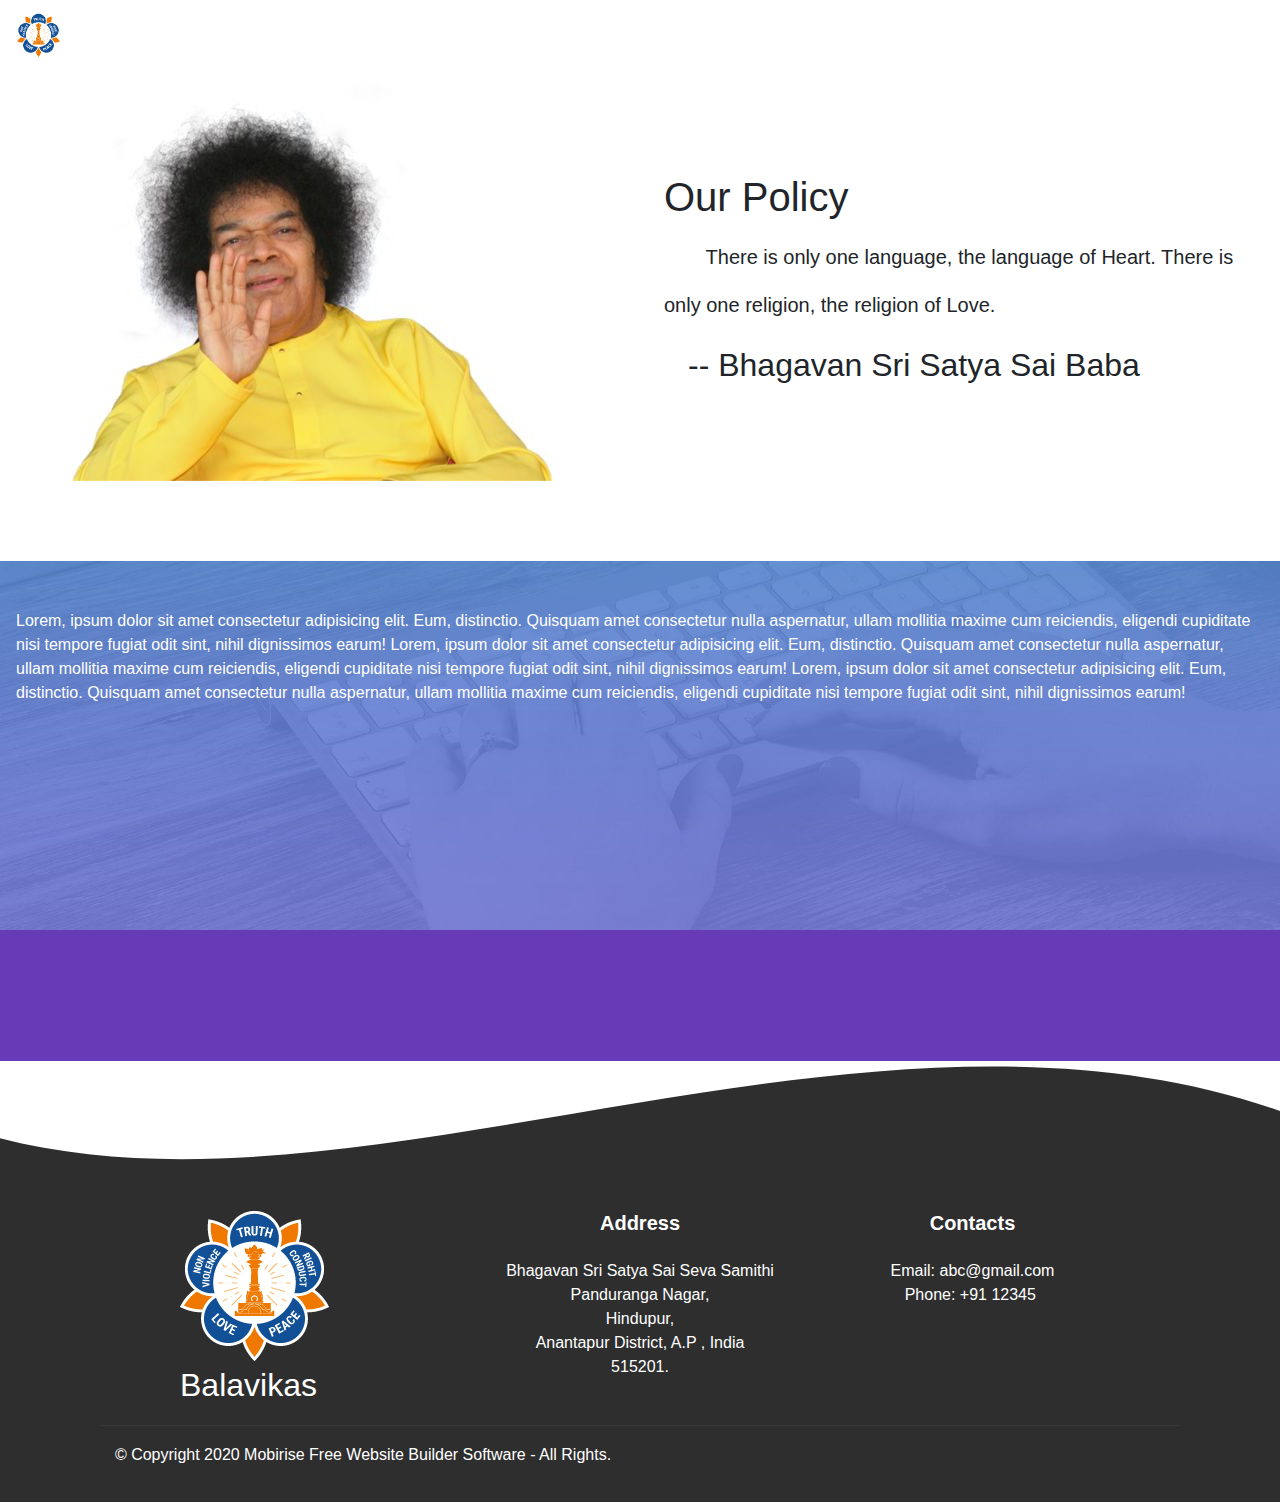
==== index.html @ f5405a44 "Changes in Footer" ====
<!DOCTYPE html>
<html lang="en">

<head>
  <meta charset="UTF-8" />

  <link rel="icon" href="./assets/images/logo-en.png" sizes="any" type="image/png">
  <!-- bootstrap-->
  <link rel="stylesheet" href="https://maxcdn.bootstrapcdn.com/bootstrap/4.0.0/css/bootstrap.min.css"
    integrity="sha384-Gn5384xqQ1aoWXA+058RXPxPg6fy4IWvTNh0E263XmFcJlSAwiGgFAW/dAiS6JXm" crossorigin="anonymous">
  <script src="https://code.jquery.com/jquery-3.2.1.slim.min.js"
    integrity="sha384-KJ3o2DKtIkvYIK3UENzmM7KCkRr/rE9/Qpg6aAZGJwFDMVNA/GpGFF93hXpG5KkN"
    crossorigin="anonymous"></script>
  <script src="https://cdnjs.cloudflare.com/ajax/libs/popper.js/1.12.9/umd/popper.min.js"
    integrity="sha384-ApNbgh9B+Y1QKtv3Rn7W3mgPxhU9K/ScQsAP7hUibX39j7fakFPskvXusvfa0b4Q"
    crossorigin="anonymous"></script>
  <script src="https://maxcdn.bootstrapcdn.com/bootstrap/4.0.0/js/bootstrap.min.js"
    integrity="sha384-JZR6Spejh4U02d8jOt6vLEHfe/JQGiRRSQQxSfFWpi1MquVdAyjUar5+76PVCmYl"
    crossorigin="anonymous"></script>

  <!-- Font awesome-->
  <script src="https://kit.fontawesome.com/385a0f6b71.js" crossorigin="anonymous"></script>

  <!-- Scroll reveal-->
  <script src="https://unpkg.com/scrollreveal"></script>

  <meta name="viewport" content="width=device-width, initial-scale=1.0">
  <link rel="stylesheet" href="../css/index.css">
  <title>SS Balavicas HDP</title>
  <script src="../js/nav.js" defer></script>

  <link rel="stylesheet" href="../css/carousel.css">
  <script src="../js/carousel.js" defer></script>
  <script src="../js/screenreveal.js" defer></script>
</head>

<body data-spy="scroll" data-target="#myNavbar" data-offset="0">

  <nav class="navbar navbar-expand-lg navbar-light" id="myNavbar">
    <a class="navbar-brand" href="#">
      <img src="./assets/images/logo-en.png" width="45px" alt="" class="d-inline-block align-middle mr-2">
      Balavicas
    </a>
    <button class="navbar-toggler" type="button" data-toggle="collapse" data-target="#navbarSupportedContent"
      aria-controls="navbarSupportedContent" aria-expanded="false" aria-label="Toggle navigation">
      <span class="navbar-toggler-icon"></span>
    </button>
    <ul class="navbar-nav mr-auto">
      <li class="nav-item">
        <a class="nav-link" href="#">Home <span class="sr-only">(current)</span></a>
      </li>
    </ul>

    <ul class="navbar-nav">
      <ul class="navbar-nav mr-auto">
        <li class="nav-item">
          <a class="nav-link" href="#aboutUs">About Us</a>
        </li>
        <li class="nav-item">
          <a class="nav-link" href="#projects">Projects</a>
        </li>
        <li class="nav-item">
          <a class="nav-link" href="#contactUs">Contact Us</a>
        </li>
      </ul>
    </ul>
    </div>
  </nav>

  <div id="carouselExampleIndicators" class="mbr-slider slide carousel" data-ride="carousel">
    <!-- Indicators -->

    <ol class="carousel-indicators">
      <li data-target="#carouselExampleIndicators" data-slide-to="0" class="active"></li>
      <li data-target="#carouselExampleIndicators" data-slide-to="1"></li>
      <li data-target="#carouselExampleIndicators" data-slide-to="2"></li>
    </ol>
    <!-- Wrapper for slides -->
    <div class="carousel-inner">
      <div class="carousel-item">
        <img class="d-block w-100" src="assets/images/carousel-sai-1.jpg" data-color="lightblue" alt="First Image" />
        <div class="carousel-caption d-md-block" style="margin-bottom: 40vh;">
          <h5>First Image</h5>
          <p>Nulla vitae elit libero, a pharetra augue mollis interdum.</p>
        </div>
      </div>
      <div class="carousel-item">
        <img class="d-block w-100" src="assets/images/carousel-sai-2.jpg" data-color="firebrick" alt="Second Image" />
        <div class="carousel-caption d-md-block">
          <h5>Second Image</h5>
        </div>
      </div>
      <div class="carousel-item">
        <img class="d-block w-100"
          src="https://images.unsplash.com/photo-1419064642531-e575728395f2?ixlib=rb-0.3.5&q=80&fm=jpg&crop=entropy&cs=tinysrgb&w=400&fit=max&ixid=eyJhcHBfaWQiOjE0NTg5fQ&s=76d5c793e4f8d02d7a9be27bc71256f7"
          data-color="violet" alt="Third Image" />
        <div class="carousel-caption d-md-block">
          <h5>Third Image</h5>
        </div>
      </div>
    </div>
    <!-- Controls -->
    <a class="carousel-control carousel-control-prev" href="#carouselExampleIndicators" role="button" data-slide="prev">
      <span class="carousel-control-prev-icon" aria-hidden="true"></span>
    </a>
    <a class="carousel-control-next" href="#carouselExampleIndicators" role="button" data-slide="next">
      <span class="carousel-control-next-icon" aria-hidden="true"></span>
      <span class="sr-only">Next</span>
    </a>
  </div>

  <div id="aboutUs" class="row">
    <div class="col-md-6 d-flex justify-content-center info-left">
      <img src="assets/images/SaiTransparent.jpg" />
    </div>
    <div class="col-md-6 justify-content-center align-items-center p-4">

      <div class="d-flex flex-column justify-content-center info-right" style="height: 100%;">
        <h1 class="text-center text-md-left mt-4 mt-md-0">Our Policy</h1>
        <p class="lead aboutUs__quote">
          &nbsp;
          There is only one language, the language of Heart.
          There is only one religion, the religion of Love. &nbsp;
        </p>
        <span class="author text-center text-md-left pl-4" style="font-size: 2rem;">
          -- Bhagavan Sri Satya Sai Baba
        </span>
      </div>
    </div>
  </div>

  <div id="projects" class="parallax text-">
    Lorem, ipsum dolor sit amet consectetur adipisicing elit. Eum, distinctio.
    Quisquam amet consectetur nulla aspernatur, ullam mollitia maxime cum
    reiciendis, eligendi cupiditate nisi tempore fugiat odit sint, nihil
    dignissimos earum! Lorem, ipsum dolor sit amet consectetur adipisicing
    elit. Eum, distinctio. Quisquam amet consectetur nulla aspernatur, ullam
    mollitia maxime cum reiciendis, eligendi cupiditate nisi tempore fugiat
    odit sint, nihil dignissimos earum! Lorem, ipsum dolor sit amet
    consectetur adipisicing elit. Eum, distinctio. Quisquam amet consectetur
    nulla aspernatur, ullam mollitia maxime cum reiciendis, eligendi
    cupiditate nisi tempore fugiat odit sint, nihil dignissimos earum!
  </div>

  <div style="height: 150px; overflow: hidden;">
    <svg viewBox="0 0 500 150" preserveAspectRatio="none" style="height: 100%; width: 100%;">
      <path d="M-15.24,65.63 C128.67,191.94 332.38,-101.14 500.00,49.98 L500.00,150.00 L0.00,150.00 Z"
        style="stroke: none; fill:rgb(46, 46, 46);"></path>
    </svg>
  </div>

  <footer id="contactUs">
    <div class="container">
      <div class="text-white row justify-content-md-center">
        <div class="col-12 col-md-3 d-flex d-sm-flex justify-content-sm-center justify-content-center justify-md-left">
          <div class="">
            <img src="assets/images/logo-en.png" alt="sssevesamithi" title="" />
            <span class="title-text text-center" style="word-break: wrap;">Balavikas</span>
          </div>
        </div>

        <div class="col-12 col-md-4 text-sm-center text-center">
          <h5 class="pb-3 font-weight-bold">
            Address
          </h5>
          <p class="">
            Bhagavan Sri Satya Sai Seva Samithi
            <br />Panduranga Nagar, <br />Hindupur, <br />Anantapur District,
            A.P , India <br />515201.
          </p>
        </div>

        <div class="col-12 col-md-3 text-sm-center text-center">
          <h5 class="pb-3 font-weight-bold">
            Contacts
          </h5>
          <p class="">
            Email: abc@gmail.com <br />Phone: +91 12345&nbsp;<br />
          </p>
        </div>
      </div>

      <div class="footer-lower">
        <div class="media-container-row">
          <div class="col-sm-12">
            <hr />
          </div>
        </div>
        <div class="row mbr-white">
          <div class="col-12 col-md-6 copyright mx-auto mx-md-0">
            <p class="text-sm-center text-center">
              <span style="line-height: 1.6; font-size: 1rem; padding-left: 1rem">
                &copy; Copyright 2020 Mobirise Free Website Builder Software - All Rights.
              </span>
            </p>
          </div>
          <div class="social-icons col-12 col-md-6 align-right text-center text-md-right">
            <div class="d-inline p-2 text-white">
              <a href='#' class="icon fab fa-instagram fa-lg"></a>
            </div>
            <div class="d-inline p-2 text-white">
              <a href='#' class="icon fa fa-facebook fa-lg"></a>
            </div>
          </div>
        </div>
      </div>
    </div>
  </footer>
</body>

</html>
---- css/index.css ----
* {
  margin: 0;
}

html,
body {
  margin: 0;
  padding: 0;
  height: 100%;
  scroll-behavior: smooth;
}

body {
  font-family: Arial, Helvetica, sans-serif;
}

<<<<<<< HEAD
body { 
    font-family: Arial, Helvetica, sans-serif;
  }
  
  #myNavbar {
    
    transition: 0.4s;
    position: fixed;
    width: 100%;
    top: 0;
    z-index: 99;
  }

  #myNavbar .navbar-toggler{
    background-color: white;
  }

  #myNavbar .navbar-brand{
    color: white;
  }
  
  #myNavbar .nav-link{
    color: white;
    font-size: 1.25rem;
    font-weight: 900;
  }

  #navbar #logo {
    font-size: 35px;
    font-weight: bold;
    transition: 0.4s;
  }
  
  #navbar a:hover {
    background-color: #ddd;
    color: black;
  }
  
  .active {
    background-color: #4FA9DC;
    color: #e4e4e4 !important;
    border-radius: 5px;
  }
=======
#myNavbar {
  transition: 0.4s;
  position: fixed;
  width: 100%;
  top: 0;
  z-index: 99;
}

#navbar a {
  float: left;
  color: black;
  text-align: center;
  padding: 12px;
  text-decoration: none;
  font-size: 18px;
  line-height: 25px;
  border-radius: 4px;
}

#navbar #logo {
  font-size: 35px;
  font-weight: bold;
  transition: 0.4s;
}

#navbar a:hover {
  background-color: #ddd;
  color: black;
}

.active {
  background-color: #4fa9dc;
  color: #e4e4e4 !important;
  border-radius: 5px;
}

#navbar-right {
  float: right;
}

#aboutUs {
  padding: 80px 0;
}

.aboutUs__quote{
>>>>>>> aboutus
  
}
.aboutUs__quote::after {
  content: "\f10e";
}
.aboutUs__quote::before {
  content: "\f10d";
}

.aboutUs__quote::after,
.aboutUs__quote::before{
  font-family: FontAwesome;
  font-size: 2rem;
  color: #E8E8E8;
}

#projects {
  padding: 3rem 1rem;
  height: 500px;
  color: #fff;
  background-color: #673ab7;
}

.parallax {
  /* The image used */
  background-image: url("./../assets/images/background.jpg");
  /* Set a specific height */
  min-height: 500px; 
  /* Create the parallax scrolling effect */
  background-attachment: fixed;
  background-position: center;
  background-repeat: no-repeat;
  background-size: cover;
}

#contactUs {
  color: #fff;
  background-color: rgb(46, 46, 46);
  padding-bottom: 2vh;
}

.carousel-item img {
  width: inherit;
  height: inherit;
  object-fit: cover;
}

.title-text {
  font-size: 2rem;
}

.footer-lower {
}

.footer-lower hr {
  margin: 1rem 0;
  border-color: #fff;
  opacity: 0.05;
}

.social-icons .icon {
  font-size: 1.5rem;
  padding: 10px;
  color: white;
}

.social-icons .icon:hover {
  text-decoration: none;
  color: rgb(168, 168, 230);
}

.nav-open{
  background-color: #232526 !important;
}
---- css/carousel.css ----
/* h5 {
    display: inline-block;
    padding: 10px;
    background: #B9121B;
    border-top-left-radius: 10px;
    border-top-right-radius: 10px;
  -webkit-transform: translateY(-50%);
  transform: translateY(-50%);
  } */
  
  .full-screen {
    background-size: cover;
    background-position: center;
    background-repeat: no-repeat;
  }

  html *{
    -webkit-font-smoothing: antialiased;
}

.carousel-indicators {
    position: absolute;
    right: 0;
    bottom: 10px;
    left: 0;
    z-index: 15;
    display: flex;
    justify-content: center;
    padding-left: 0;
    margin-right: 15%;
    margin-left: 15%;
    list-style: none;
}

.carousel .carousel-indicators {
    bottom: 5px;
}

.carousel .carousel-indicators li {
    display: inline-block;
    width: 10px;
    height: 10px;
    text-indent: -999px;
    cursor: pointer;
    border: 1px solid #fff;
    border-radius: 10px;
    background: #fff;
    box-shadow: 0 2px 2px 0 rgba(0,0,0,.14), 0 3px 1px -2px rgba(0,0,0,.12), 0 1px 5px 0 rgba(0,0,0,.2);
    border-radius: 2px;
}

.carousel .carousel-indicators .active{
    margin: 11px 10px; 
} 

.carousel .carousel-indicators li {
    margin: 11px 10px;
}

.carousel .carousel-indicators .active {
    margin-top: 10px;
    transform: scale(1.5);
    box-shadow: 0 4px 5px 0 rgba(0,0,0,.14), 0 1px 10px 0 rgba(0,0,0,.12), 0 2px 4px -1px rgba(0,0,0,.2);
}

.carousel-indicators{
    margin-bottom: 30px;
}
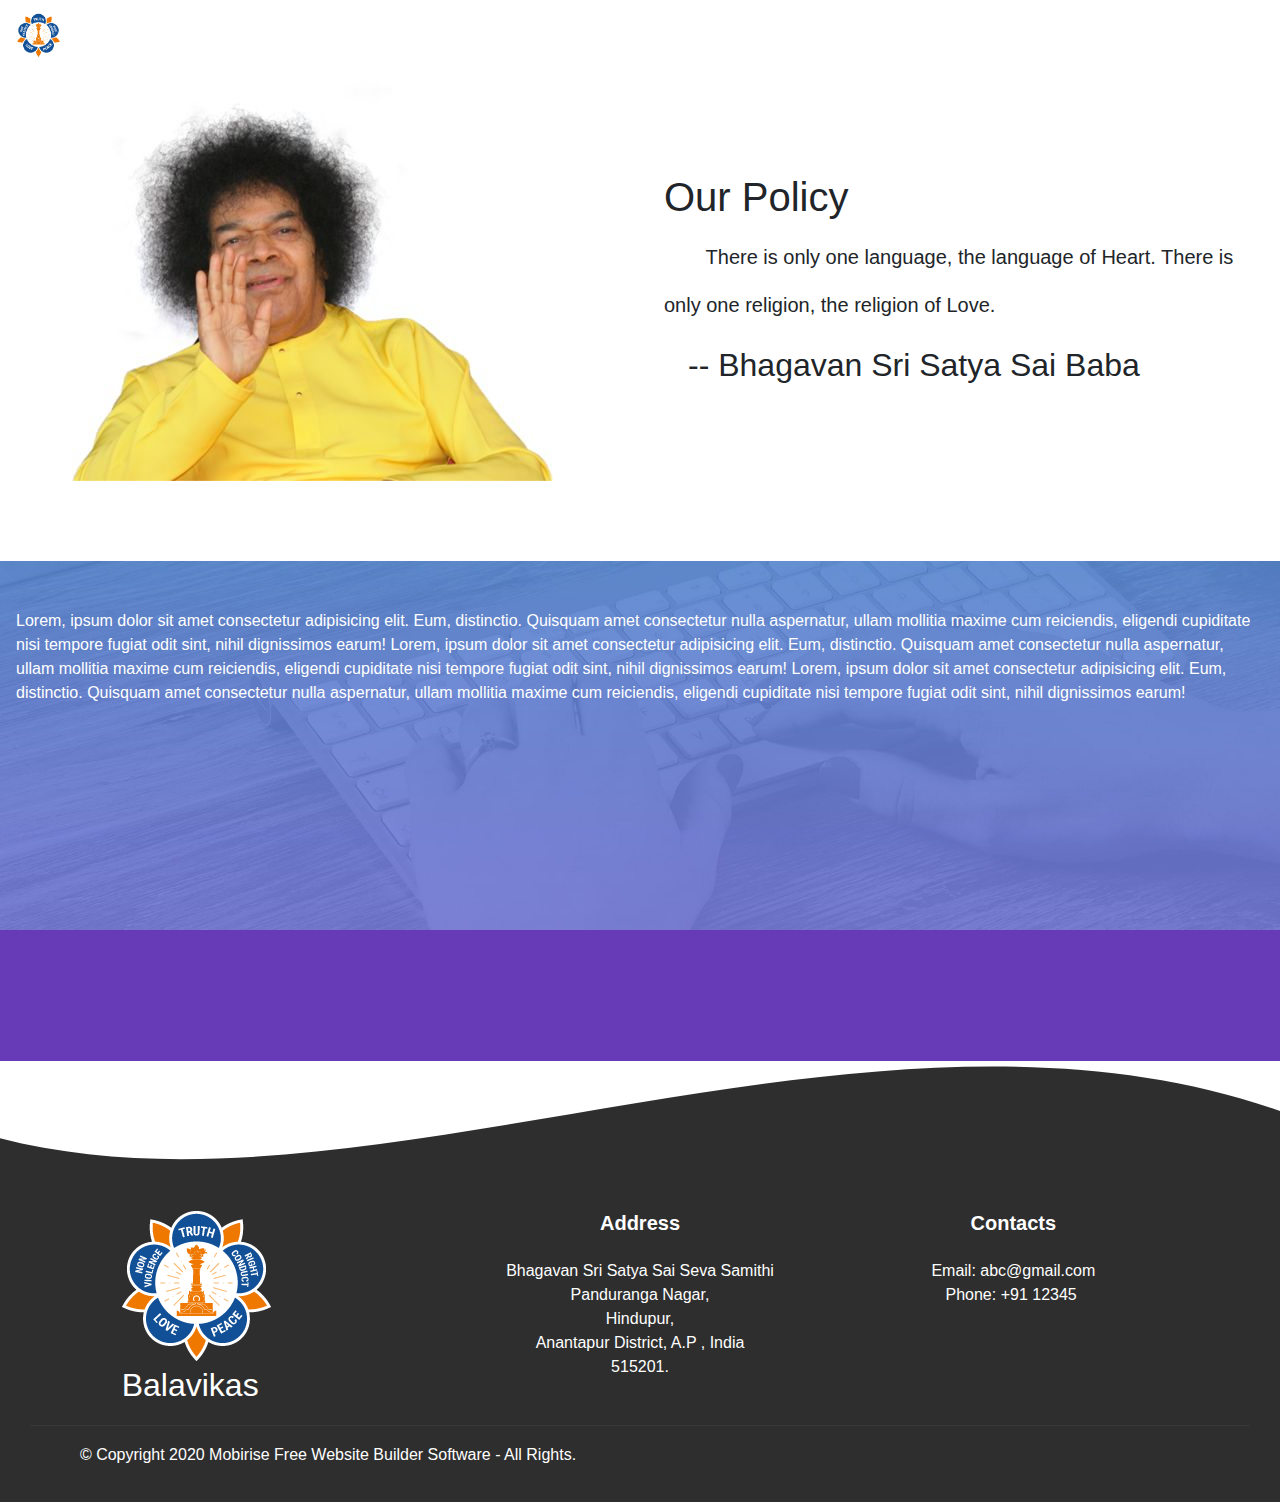
==== commit 290ceb39: "Adding" ====
--- a/index.html
+++ b/index.html
@@ -1,211 +1,246 @@
 <!DOCTYPE html>
 <html lang="en">
-
-<head>
-  <meta charset="UTF-8" />
-
-  <link rel="icon" href="./assets/images/logo-en.png" sizes="any" type="image/png">
-  <!-- bootstrap-->
-  <link rel="stylesheet" href="https://maxcdn.bootstrapcdn.com/bootstrap/4.0.0/css/bootstrap.min.css"
-    integrity="sha384-Gn5384xqQ1aoWXA+058RXPxPg6fy4IWvTNh0E263XmFcJlSAwiGgFAW/dAiS6JXm" crossorigin="anonymous">
-  <script src="https://code.jquery.com/jquery-3.2.1.slim.min.js"
-    integrity="sha384-KJ3o2DKtIkvYIK3UENzmM7KCkRr/rE9/Qpg6aAZGJwFDMVNA/GpGFF93hXpG5KkN"
-    crossorigin="anonymous"></script>
-  <script src="https://cdnjs.cloudflare.com/ajax/libs/popper.js/1.12.9/umd/popper.min.js"
-    integrity="sha384-ApNbgh9B+Y1QKtv3Rn7W3mgPxhU9K/ScQsAP7hUibX39j7fakFPskvXusvfa0b4Q"
-    crossorigin="anonymous"></script>
-  <script src="https://maxcdn.bootstrapcdn.com/bootstrap/4.0.0/js/bootstrap.min.js"
-    integrity="sha384-JZR6Spejh4U02d8jOt6vLEHfe/JQGiRRSQQxSfFWpi1MquVdAyjUar5+76PVCmYl"
-    crossorigin="anonymous"></script>
-
-  <!-- Font awesome-->
-  <script src="https://kit.fontawesome.com/385a0f6b71.js" crossorigin="anonymous"></script>
-
-  <!-- Scroll reveal-->
-  <script src="https://unpkg.com/scrollreveal"></script>
-
-  <meta name="viewport" content="width=device-width, initial-scale=1.0">
-  <link rel="stylesheet" href="../css/index.css">
-  <title>SS Balavicas HDP</title>
-  <script src="../js/nav.js" defer></script>
-
-  <link rel="stylesheet" href="../css/carousel.css">
-  <script src="../js/carousel.js" defer></script>
-  <script src="../js/screenreveal.js" defer></script>
-</head>
+  <head>
+    <meta charset="UTF-8" />
+
+    <link
+      rel="icon"
+      href="./assets/images/logo-en.png"
+      sizes="any"
+      type="image/png"
+    />
+    <!-- bootstrap-->
+    <link
+      rel="stylesheet"
+      href="https://maxcdn.bootstrapcdn.com/bootstrap/4.0.0/css/bootstrap.min.css"
+      integrity="sha384-Gn5384xqQ1aoWXA+058RXPxPg6fy4IWvTNh0E263XmFcJlSAwiGgFAW/dAiS6JXm"
+      crossorigin="anonymous"
+    />
+    <script
+      src="https://code.jquery.com/jquery-3.2.1.slim.min.js"
+      integrity="sha384-KJ3o2DKtIkvYIK3UENzmM7KCkRr/rE9/Qpg6aAZGJwFDMVNA/GpGFF93hXpG5KkN"
+      crossorigin="anonymous"
+    ></script>
+    <script
+      src="https://cdnjs.cloudflare.com/ajax/libs/popper.js/1.12.9/umd/popper.min.js"
+      integrity="sha384-ApNbgh9B+Y1QKtv3Rn7W3mgPxhU9K/ScQsAP7hUibX39j7fakFPskvXusvfa0b4Q"
+      crossorigin="anonymous"
+    ></script>
+    <script
+      src="https://maxcdn.bootstrapcdn.com/bootstrap/4.0.0/js/bootstrap.min.js"
+      integrity="sha384-JZR6Spejh4U02d8jOt6vLEHfe/JQGiRRSQQxSfFWpi1MquVdAyjUar5+76PVCmYl"
+      crossorigin="anonymous"
+    ></script>
+
+    <!-- Font awesome-->
+    <script src="https://kit.fontawesome.com/385a0f6b71.js" crossorigin="anonymous"></script>
+
+    <!-- Scroll reveal-->
+    <script src="https://unpkg.com/scrollreveal"></script>
+
+
+
+    <meta name="viewport" content="width=device-width, initial-scale=1.0" />
+    <link rel="stylesheet" href="../css/index.css" />
+    <title>SS Balavicas HDP</title>
+    <script src="../js/nav.js" defer></script>
+
+    <link rel="stylesheet" href="../css/carousel.css" />
+    <script src="../js/carousel.js" defer></script>
+    <script src="../js/screenreveal.js" defer></script>
+  </head>
 
 <body data-spy="scroll" data-target="#myNavbar" data-offset="0">
 
-  <nav class="navbar navbar-expand-lg navbar-light" id="myNavbar">
+<nav class="navbar navbar-expand-lg navbar-light" id="myNavbar">
     <a class="navbar-brand" href="#">
-      <img src="./assets/images/logo-en.png" width="45px" alt="" class="d-inline-block align-middle mr-2">
-      Balavicas
+        <img src="./assets/images/logo-en.png" width="45px" alt="" class="d-inline-block align-middle mr-2">
+        Balavicas
     </a>
     <button class="navbar-toggler" type="button" data-toggle="collapse" data-target="#navbarSupportedContent"
-      aria-controls="navbarSupportedContent" aria-expanded="false" aria-label="Toggle navigation">
-      <span class="navbar-toggler-icon"></span>
+            aria-controls="navbarSupportedContent" aria-expanded="false" aria-label="Toggle navigation">
+        <span class="navbar-toggler-icon"></span>
     </button>
-    <ul class="navbar-nav mr-auto">
-      <li class="nav-item">
-        <a class="nav-link" href="#">Home <span class="sr-only">(current)</span></a>
-      </li>
-    </ul>
-
-    <ul class="navbar-nav">
-      <ul class="navbar-nav mr-auto">
-        <li class="nav-item">
-          <a class="nav-link" href="#aboutUs">About Us</a>
-        </li>
-        <li class="nav-item">
-          <a class="nav-link" href="#projects">Projects</a>
-        </li>
-        <li class="nav-item">
-          <a class="nav-link" href="#contactUs">Contact Us</a>
-        </li>
-      </ul>
-    </ul>
-    </div>
-  </nav>
-
-  <div id="carouselExampleIndicators" class="mbr-slider slide carousel" data-ride="carousel">
+
+    <div class="collapse navbar-collapse" id="navbarSupportedContent">
+        <ul class="navbar-nav mr-auto">
+            <li class="nav-item">
+                <a class="nav-link" href="#">Home <span class="sr-only">(current)</span></a>
+            </li>
+        </ul>
+
+        <ul class="navbar-nav">
+            <ul class="navbar-nav mr-auto">
+                <li class="nav-item">
+                    <a class="nav-link" href="#aboutUs">About Us</a>
+                </li>
+                <li class="nav-item">
+                    <a class="nav-link" href="#projects">Projects</a>
+                </li>
+                <li class="nav-item">
+                    <a class="nav-link" href="#contactUs">Contact Us</a>
+                </li>
+            </ul>
+        </ul>
+    </div>
+</nav>
+
+<div id="carouselExampleIndicators" class="mbr-slider slide carousel" data-ride="carousel">
     <!-- Indicators -->
 
     <ol class="carousel-indicators">
-      <li data-target="#carouselExampleIndicators" data-slide-to="0" class="active"></li>
-      <li data-target="#carouselExampleIndicators" data-slide-to="1"></li>
-      <li data-target="#carouselExampleIndicators" data-slide-to="2"></li>
+        <li data-target="#carouselExampleIndicators" data-slide-to="0" class="active"></li>
+        <li data-target="#carouselExampleIndicators" data-slide-to="1"></li>
+        <li data-target="#carouselExampleIndicators" data-slide-to="2"></li>
     </ol>
     <!-- Wrapper for slides -->
     <div class="carousel-inner">
-      <div class="carousel-item">
-        <img class="d-block w-100" src="assets/images/carousel-sai-1.jpg" data-color="lightblue" alt="First Image" />
-        <div class="carousel-caption d-md-block" style="margin-bottom: 40vh;">
-          <h5>First Image</h5>
-          <p>Nulla vitae elit libero, a pharetra augue mollis interdum.</p>
-        </div>
-      </div>
-      <div class="carousel-item">
-        <img class="d-block w-100" src="assets/images/carousel-sai-2.jpg" data-color="firebrick" alt="Second Image" />
-        <div class="carousel-caption d-md-block">
-          <h5>Second Image</h5>
-        </div>
-      </div>
-      <div class="carousel-item">
-        <img class="d-block w-100"
-          src="https://images.unsplash.com/photo-1419064642531-e575728395f2?ixlib=rb-0.3.5&q=80&fm=jpg&crop=entropy&cs=tinysrgb&w=400&fit=max&ixid=eyJhcHBfaWQiOjE0NTg5fQ&s=76d5c793e4f8d02d7a9be27bc71256f7"
-          data-color="violet" alt="Third Image" />
-        <div class="carousel-caption d-md-block">
-          <h5>Third Image</h5>
-        </div>
-      </div>
+        <div class="carousel-item">
+            <img class="d-block w-100" src="assets/images/carousel-sai-1.jpg" data-color="lightblue" alt="First Image">
+            <div class="carousel-caption d-md-block" style="margin-bottom: 40vh;">
+                <h5>First Image</h5>
+                <p>Nulla vitae elit libero, a pharetra augue mollis interdum.</p>
+            </div>
+        </div>
+        <div class="carousel-item">
+            <img class="d-block w-100" src="assets/images/carousel-sai-2.jpg" data-color="firebrick" alt="Second Image">
+            <div class="carousel-caption d-md-block">
+                <h5>Second Image</h5>
+            </div>
+        </div>
+        <div class="carousel-item">
+            <img class="d-block w-100"
+                 src="https://images.unsplash.com/photo-1419064642531-e575728395f2?ixlib=rb-0.3.5&q=80&fm=jpg&crop=entropy&cs=tinysrgb&w=400&fit=max&ixid=eyJhcHBfaWQiOjE0NTg5fQ&s=76d5c793e4f8d02d7a9be27bc71256f7"
+                 data-color="violet" alt="Third Image">
+            <div class="carousel-caption d-md-block">
+                <h5>Third Image</h5>
+            </div>
+        </div>
     </div>
     <!-- Controls -->
     <a class="carousel-control carousel-control-prev" href="#carouselExampleIndicators" role="button" data-slide="prev">
-      <span class="carousel-control-prev-icon" aria-hidden="true"></span>
+        <span class="carousel-control-prev-icon" aria-hidden="true"></span>
     </a>
     <a class="carousel-control-next" href="#carouselExampleIndicators" role="button" data-slide="next">
-      <span class="carousel-control-next-icon" aria-hidden="true"></span>
-      <span class="sr-only">Next</span>
+        <span class="carousel-control-next-icon" aria-hidden="true"></span>
+        <span class="sr-only">Next</span>
     </a>
-  </div>
-
-  <div id="aboutUs" class="row">
+</div>
+
+
+<div id="aboutUs" class="row">
     <div class="col-md-6 d-flex justify-content-center info-left">
-      <img src="assets/images/SaiTransparent.jpg" />
+        <img src="assets/images/SaiTransparent.jpg"/>
     </div>
     <div class="col-md-6 justify-content-center align-items-center p-4">
 
-      <div class="d-flex flex-column justify-content-center info-right" style="height: 100%;">
-        <h1 class="text-center text-md-left mt-4 mt-md-0">Our Policy</h1>
-        <p class="lead aboutUs__quote">
-          &nbsp;
-          There is only one language, the language of Heart.
-          There is only one religion, the religion of Love. &nbsp;
-        </p>
-        <span class="author text-center text-md-left pl-4" style="font-size: 2rem;">
-          -- Bhagavan Sri Satya Sai Baba
-        </span>
+        <div class="d-flex flex-column justify-content-center info-right" style="height: 100%;">
+            <h1 class="text-center text-md-left mt-4 mt-md-0">Our Policy</h1>
+            <p class="lead aboutUs__quote">
+                &nbsp;
+                There is only one language, the language of Heart.
+                There is only one religion, the religion of Love. &nbsp;
+            </p>
+            <span class="author text-center text-md-left pl-4" style="font-size: 2rem;">
+            -- Bhagavan Sri Satya Sai Baba
+          </span>
+        </div>
+    </div>
+</div>
+
+    <div id="projects" class="parallax text-">
+      Lorem, ipsum dolor sit amet consectetur adipisicing elit. Eum, distinctio.
+      Quisquam amet consectetur nulla aspernatur, ullam mollitia maxime cum
+      reiciendis, eligendi cupiditate nisi tempore fugiat odit sint, nihil
+      dignissimos earum! Lorem, ipsum dolor sit amet consectetur adipisicing
+      elit. Eum, distinctio. Quisquam amet consectetur nulla aspernatur, ullam
+      mollitia maxime cum reiciendis, eligendi cupiditate nisi tempore fugiat
+      odit sint, nihil dignissimos earum! Lorem, ipsum dolor sit amet
+      consectetur adipisicing elit. Eum, distinctio. Quisquam amet consectetur
+      nulla aspernatur, ullam mollitia maxime cum reiciendis, eligendi
+      cupiditate nisi tempore fugiat odit sint, nihil dignissimos earum!
+    </div>
+
+    <div style="height: 150px; overflow: hidden;">
+      <svg
+        viewBox="0 0 500 150"
+        preserveAspectRatio="none"
+        style="height: 100%; width: 100%;"
+      >
+        <path
+          d="M-15.24,65.63 C128.67,191.94 332.38,-101.14 500.00,49.98 L500.00,150.00 L0.00,150.00 Z"
+          style="stroke: none; fill:rgb(46, 46, 46);"
+        ></path>
+      </svg>
+    </div>
+
+    <footer id="contactUs">
+      <div class="container-fluid">
+        <div class="text-white row justify-content-md-center">
+          <div
+            class="col-12 col-md-3 d-flex d-sm-flex justify-content-sm-center justify-content-center justify-md-left"
+          >
+            <div class="">
+              <img
+                src="assets/images/logo-en.png"
+                alt="sssevesamithi"
+                title=""
+              />
+              <span class="title-text text-center" style="word-break: wrap;"
+                >Balavikas</span
+              >
+            </div>
+          </div>
+
+          <div class="col-12 col-md-4 text-sm-center text-center">
+            <h5 class="pb-3 font-weight-bold">
+              Address
+            </h5>
+            <p class="">
+              Bhagavan Sri Satya Sai Seva Samithi
+              <br />Panduranga Nagar, <br />Hindupur, <br />Anantapur District,
+              A.P , India <br />515201.
+            </p>
+          </div>
+
+          <div class="col-12 col-md-3 text-sm-center text-center">
+            <h5 class="pb-3 font-weight-bold">
+              Contacts
+            </h5>
+            <p class="">
+              Email: abc@gmail.com <br />Phone: +91 12345&nbsp;<br />
+            </p>
+          </div>
+        </div>
+
+        <div class="footer-lower">
+          <div class="media-container-row">
+            <div class="col-sm-12">
+              <hr />
+            </div>
+          </div>
+          <div class="row mbr-white">
+            <div class="col-12 col-md-6 copyright mx-auto mx-md-0">
+              <p class="text-sm-center text-center">
+                <span style="line-height: 1.6; font-size: 1rem; padding-left: 1rem">
+                  &copy; Copyright 2020 Mobirise Free Website Builder Software - All Rights.
+                </span>
+              </p>
+            </div>
+            <div class="social-icons col-12 col-md-6 align-right text-center text-md-right">
+              <div class="d-inline p-2 text-white">
+                <a href='#' class="icon fab fa-instagram fa-lg"></a>
+              </div>
+              <div class="d-inline p-2 text-white">
+                <a href='#' class="icon fa fa-facebook fa-lg"></a>
+              </div>
+            </div>
+          </div>
+        </div>
       </div>
-    </div>
-  </div>
-
-  <div id="projects" class="parallax text-">
-    Lorem, ipsum dolor sit amet consectetur adipisicing elit. Eum, distinctio.
-    Quisquam amet consectetur nulla aspernatur, ullam mollitia maxime cum
-    reiciendis, eligendi cupiditate nisi tempore fugiat odit sint, nihil
-    dignissimos earum! Lorem, ipsum dolor sit amet consectetur adipisicing
-    elit. Eum, distinctio. Quisquam amet consectetur nulla aspernatur, ullam
-    mollitia maxime cum reiciendis, eligendi cupiditate nisi tempore fugiat
-    odit sint, nihil dignissimos earum! Lorem, ipsum dolor sit amet
-    consectetur adipisicing elit. Eum, distinctio. Quisquam amet consectetur
-    nulla aspernatur, ullam mollitia maxime cum reiciendis, eligendi
-    cupiditate nisi tempore fugiat odit sint, nihil dignissimos earum!
-  </div>
-
-  <div style="height: 150px; overflow: hidden;">
-    <svg viewBox="0 0 500 150" preserveAspectRatio="none" style="height: 100%; width: 100%;">
-      <path d="M-15.24,65.63 C128.67,191.94 332.38,-101.14 500.00,49.98 L500.00,150.00 L0.00,150.00 Z"
-        style="stroke: none; fill:rgb(46, 46, 46);"></path>
-    </svg>
-  </div>
-
-  <footer id="contactUs">
-    <div class="container">
-      <div class="text-white row justify-content-md-center">
-        <div class="col-12 col-md-3 d-flex d-sm-flex justify-content-sm-center justify-content-center justify-md-left">
-          <div class="">
-            <img src="assets/images/logo-en.png" alt="sssevesamithi" title="" />
-            <span class="title-text text-center" style="word-break: wrap;">Balavikas</span>
-          </div>
-        </div>
-
-        <div class="col-12 col-md-4 text-sm-center text-center">
-          <h5 class="pb-3 font-weight-bold">
-            Address
-          </h5>
-          <p class="">
-            Bhagavan Sri Satya Sai Seva Samithi
-            <br />Panduranga Nagar, <br />Hindupur, <br />Anantapur District,
-            A.P , India <br />515201.
-          </p>
-        </div>
-
-        <div class="col-12 col-md-3 text-sm-center text-center">
-          <h5 class="pb-3 font-weight-bold">
-            Contacts
-          </h5>
-          <p class="">
-            Email: abc@gmail.com <br />Phone: +91 12345&nbsp;<br />
-          </p>
-        </div>
-      </div>
-
-      <div class="footer-lower">
-        <div class="media-container-row">
-          <div class="col-sm-12">
-            <hr />
-          </div>
-        </div>
-        <div class="row mbr-white">
-          <div class="col-12 col-md-6 copyright mx-auto mx-md-0">
-            <p class="text-sm-center text-center">
-              <span style="line-height: 1.6; font-size: 1rem; padding-left: 1rem">
-                &copy; Copyright 2020 Mobirise Free Website Builder Software - All Rights.
-              </span>
-            </p>
-          </div>
-          <div class="social-icons col-12 col-md-6 align-right text-center text-md-right">
-            <div class="d-inline p-2 text-white">
-              <a href='#' class="icon fab fa-instagram fa-lg"></a>
-            </div>
-            <div class="d-inline p-2 text-white">
-              <a href='#' class="icon fa fa-facebook fa-lg"></a>
-            </div>
-          </div>
-        </div>
-      </div>
-    </div>
-  </footer>
-</body>
-
-</html>+    </footer>
+
+
+
+  </body>
+</html>
--- a/css/index.css
+++ b/css/index.css
@@ -1,26 +1,15 @@
-* {
-  margin: 0;
+*{
+    margin: 0;
 }
 
-html,
-body {
-  margin: 0;
-  padding: 0;
-  height: 100%;
-  scroll-behavior: smooth;
-}
+html, body {margin:0;padding:0;height:100%;}
+
 
 body {
-  font-family: Arial, Helvetica, sans-serif;
-}
-
-<<<<<<< HEAD
-body { 
     font-family: Arial, Helvetica, sans-serif;
   }
-  
+
   #myNavbar {
-    
     transition: 0.4s;
     position: fixed;
     width: 100%;
@@ -35,7 +24,7 @@
   #myNavbar .navbar-brand{
     color: white;
   }
-  
+
   #myNavbar .nav-link{
     color: white;
     font-size: 1.25rem;
@@ -47,65 +36,47 @@
     font-weight: bold;
     transition: 0.4s;
   }
-  
+
   #navbar a:hover {
     background-color: #ddd;
     color: black;
   }
-  
+
   .active {
     background-color: #4FA9DC;
     color: #e4e4e4 !important;
     border-radius: 5px;
   }
-=======
-#myNavbar {
-  transition: 0.4s;
-  position: fixed;
-  width: 100%;
-  top: 0;
-  z-index: 99;
+
+  #navbar-right {
+    float: right;
+  }
+
+.footer-lower {
 }
 
-#navbar a {
-  float: left;
-  color: black;
-  text-align: center;
-  padding: 12px;
-  text-decoration: none;
-  font-size: 18px;
-  line-height: 25px;
-  border-radius: 4px;
+.footer-lower hr {
+  margin: 1rem 0;
+  border-color: #fff;
+  opacity: 0.05;
 }
 
-#navbar #logo {
-  font-size: 35px;
-  font-weight: bold;
-  transition: 0.4s;
+.social-icons .icon {
+  font-size: 1.5rem;
+  padding: 10px;
+  color: white;
 }
 
-#navbar a:hover {
-  background-color: #ddd;
-  color: black;
+.social-icons .icon:hover {
+  text-decoration: none;
+  color: rgb(168, 168, 230);
 }
-
-.active {
-  background-color: #4fa9dc;
-  color: #e4e4e4 !important;
-  border-radius: 5px;
-}
-
-#navbar-right {
-  float: right;
-}
-
 #aboutUs {
   padding: 80px 0;
 }
 
 .aboutUs__quote{
->>>>>>> aboutus
-  
+
 }
 .aboutUs__quote::after {
   content: "\f10e";
@@ -122,6 +93,7 @@
 }
 
 #projects {
+
   padding: 3rem 1rem;
   height: 500px;
   color: #fff;
@@ -132,7 +104,7 @@
   /* The image used */
   background-image: url("./../assets/images/background.jpg");
   /* Set a specific height */
-  min-height: 500px; 
+  min-height: 500px;
   /* Create the parallax scrolling effect */
   background-attachment: fixed;
   background-position: center;
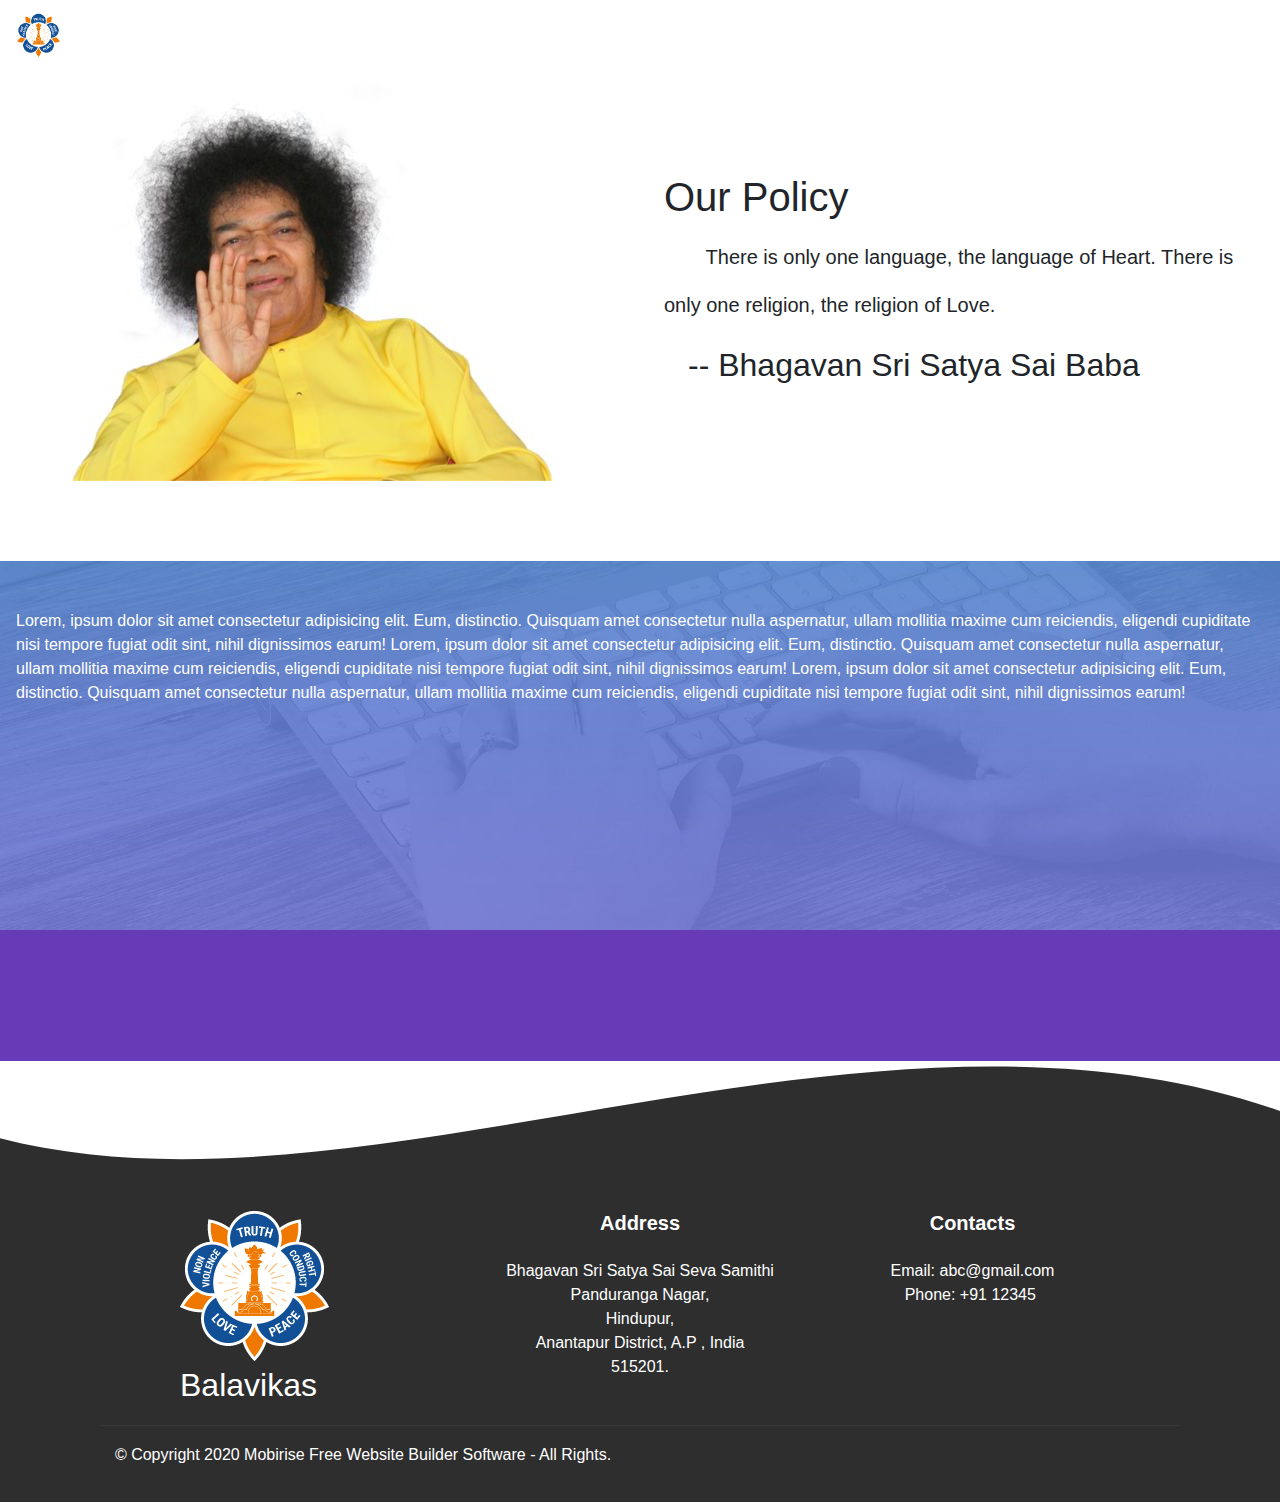
==== commit 1f74973c: "All changes" ====
--- a/index.html
+++ b/index.html
@@ -175,7 +175,7 @@
     </div>
 
     <footer id="contactUs">
-      <div class="container-fluid">
+      <div class="container">
         <div class="text-white row justify-content-md-center">
           <div
             class="col-12 col-md-3 d-flex d-sm-flex justify-content-sm-center justify-content-center justify-md-left"
--- a/css/index.css
+++ b/css/index.css
@@ -2,7 +2,12 @@
     margin: 0;
 }
 
-html, body {margin:0;padding:0;height:100%;}
+html, body {
+  margin: 0;
+  padding: 0;
+  height: 100%;
+  scroll-behavior: smooth;
+}
 
 
 body {
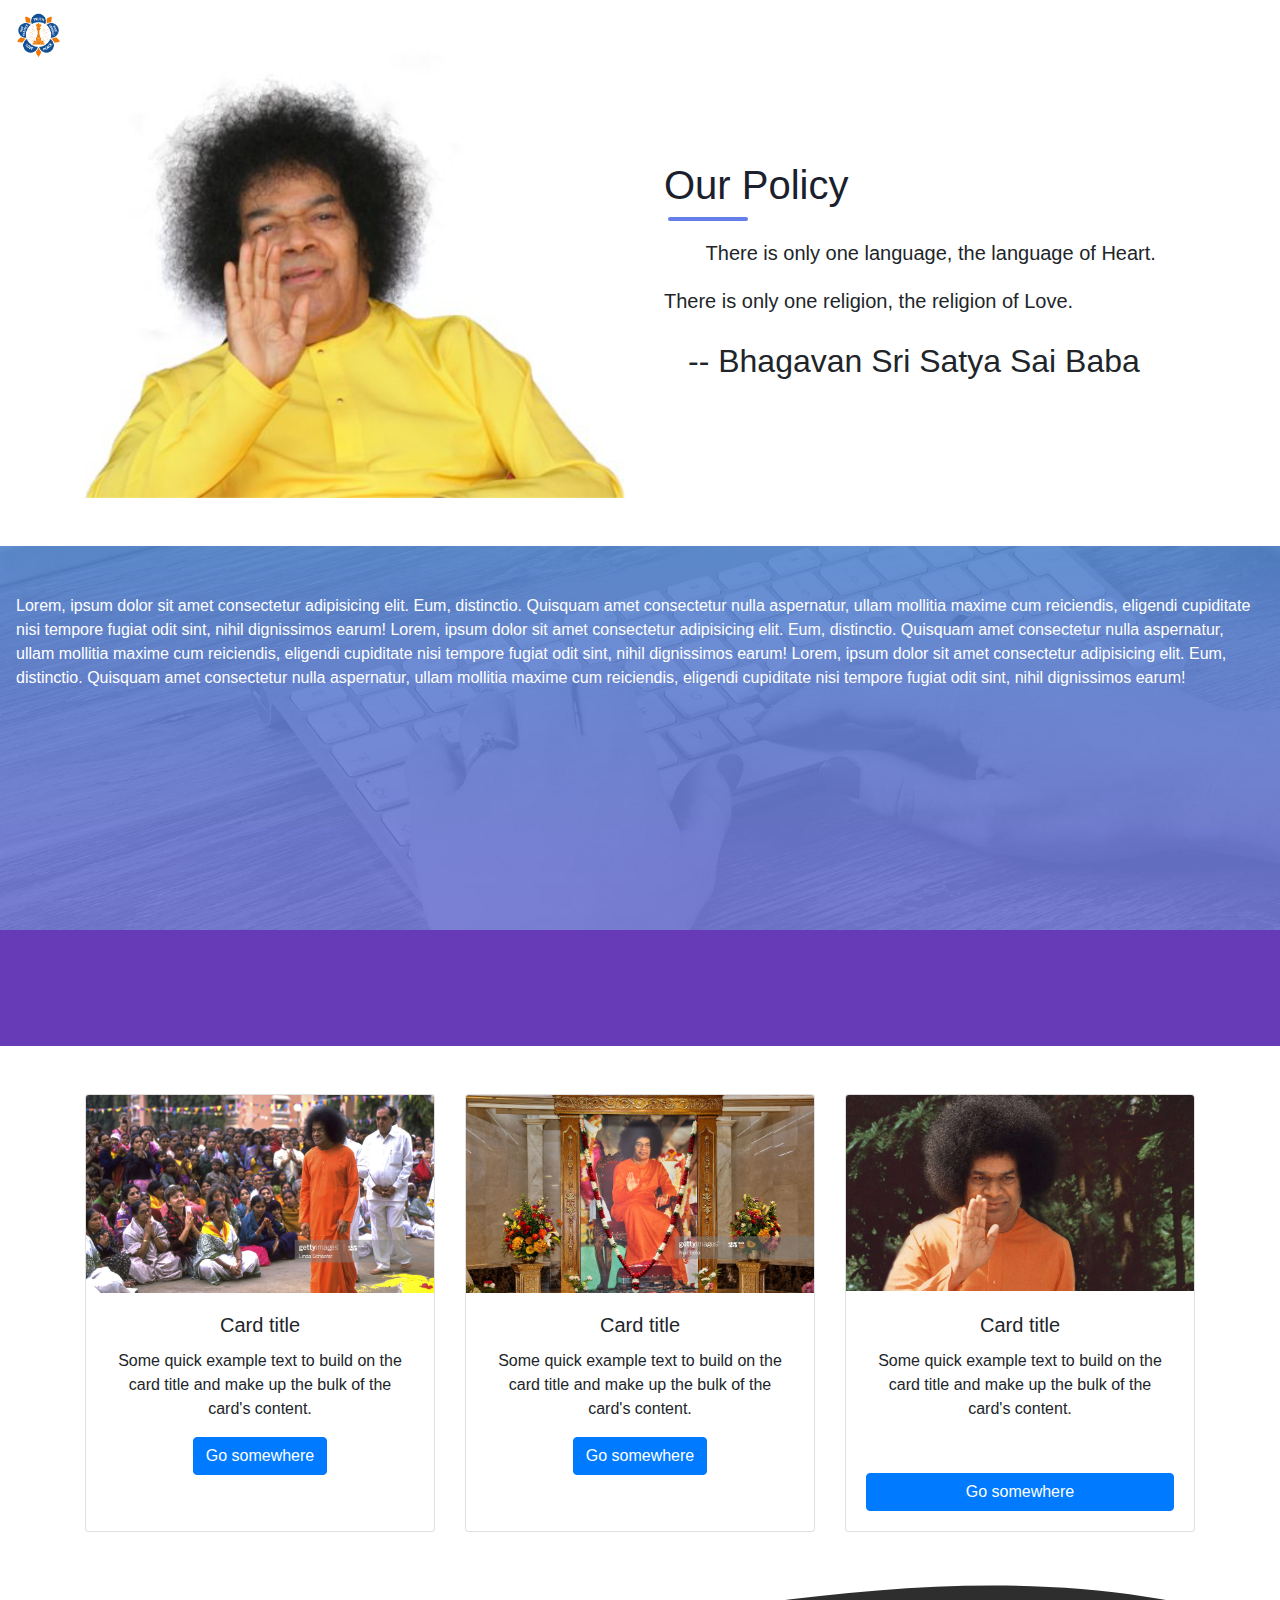
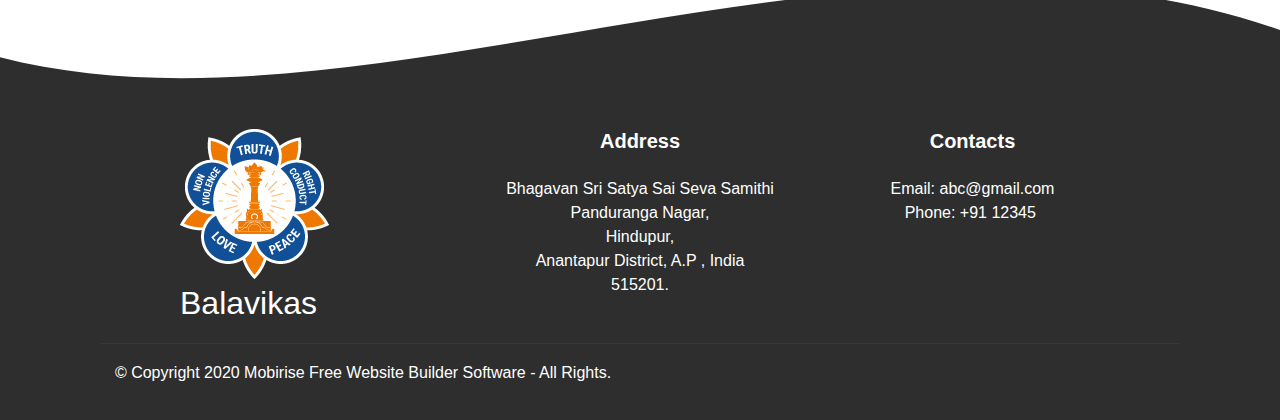
==== commit c2934a04: "Get Involved" ====
--- a/index.html
+++ b/index.html
@@ -1,246 +1,272 @@
 <!DOCTYPE html>
 <html lang="en">
-  <head>
-    <meta charset="UTF-8" />
-
-    <link
-      rel="icon"
-      href="./assets/images/logo-en.png"
-      sizes="any"
-      type="image/png"
-    />
-    <!-- bootstrap-->
-    <link
-      rel="stylesheet"
-      href="https://maxcdn.bootstrapcdn.com/bootstrap/4.0.0/css/bootstrap.min.css"
-      integrity="sha384-Gn5384xqQ1aoWXA+058RXPxPg6fy4IWvTNh0E263XmFcJlSAwiGgFAW/dAiS6JXm"
-      crossorigin="anonymous"
-    />
-    <script
-      src="https://code.jquery.com/jquery-3.2.1.slim.min.js"
-      integrity="sha384-KJ3o2DKtIkvYIK3UENzmM7KCkRr/rE9/Qpg6aAZGJwFDMVNA/GpGFF93hXpG5KkN"
-      crossorigin="anonymous"
-    ></script>
-    <script
-      src="https://cdnjs.cloudflare.com/ajax/libs/popper.js/1.12.9/umd/popper.min.js"
-      integrity="sha384-ApNbgh9B+Y1QKtv3Rn7W3mgPxhU9K/ScQsAP7hUibX39j7fakFPskvXusvfa0b4Q"
-      crossorigin="anonymous"
-    ></script>
-    <script
-      src="https://maxcdn.bootstrapcdn.com/bootstrap/4.0.0/js/bootstrap.min.js"
-      integrity="sha384-JZR6Spejh4U02d8jOt6vLEHfe/JQGiRRSQQxSfFWpi1MquVdAyjUar5+76PVCmYl"
-      crossorigin="anonymous"
-    ></script>
-
-    <!-- Font awesome-->
-    <script src="https://kit.fontawesome.com/385a0f6b71.js" crossorigin="anonymous"></script>
-
-    <!-- Scroll reveal-->
-    <script src="https://unpkg.com/scrollreveal"></script>
-
-
-
-    <meta name="viewport" content="width=device-width, initial-scale=1.0" />
-    <link rel="stylesheet" href="../css/index.css" />
-    <title>SS Balavicas HDP</title>
-    <script src="../js/nav.js" defer></script>
-
-    <link rel="stylesheet" href="../css/carousel.css" />
-    <script src="../js/carousel.js" defer></script>
-    <script src="../js/screenreveal.js" defer></script>
-  </head>
+
+<head>
+  <meta charset="UTF-8" />
+
+  <link rel="icon" href="./assets/images/logo-en.png" sizes="any" type="image/png" />
+  <!-- bootstrap-->
+  <link rel="stylesheet" href="https://maxcdn.bootstrapcdn.com/bootstrap/4.0.0/css/bootstrap.min.css"
+    integrity="sha384-Gn5384xqQ1aoWXA+058RXPxPg6fy4IWvTNh0E263XmFcJlSAwiGgFAW/dAiS6JXm" crossorigin="anonymous" />
+  <script src="https://code.jquery.com/jquery-3.2.1.slim.min.js"
+    integrity="sha384-KJ3o2DKtIkvYIK3UENzmM7KCkRr/rE9/Qpg6aAZGJwFDMVNA/GpGFF93hXpG5KkN"
+    crossorigin="anonymous"></script>
+  <script src="https://cdnjs.cloudflare.com/ajax/libs/popper.js/1.12.9/umd/popper.min.js"
+    integrity="sha384-ApNbgh9B+Y1QKtv3Rn7W3mgPxhU9K/ScQsAP7hUibX39j7fakFPskvXusvfa0b4Q"
+    crossorigin="anonymous"></script>
+  <script src="https://maxcdn.bootstrapcdn.com/bootstrap/4.0.0/js/bootstrap.min.js"
+    integrity="sha384-JZR6Spejh4U02d8jOt6vLEHfe/JQGiRRSQQxSfFWpi1MquVdAyjUar5+76PVCmYl"
+    crossorigin="anonymous"></script>
+
+  <!-- Font awesome-->
+  <script src="https://kit.fontawesome.com/385a0f6b71.js" crossorigin="anonymous"></script>
+
+  <!-- Scroll reveal-->
+  <script src="https://unpkg.com/scrollreveal"></script>
+
+
+  <meta name="viewport" content="width=device-width, initial-scale=1.0" />
+  <link rel="stylesheet" href="../css/index.css" />
+  <title>SS Balavicas HDP</title>
+  <script src="../js/nav.js" defer></script>
+
+  <link rel="stylesheet" href="../css/carousel.css" />
+  <script src="../js/carousel.js" defer></script>
+  <script src="../js/screenreveal.js" defer></script>
+</head>
 
 <body data-spy="scroll" data-target="#myNavbar" data-offset="0">
 
-<nav class="navbar navbar-expand-lg navbar-light" id="myNavbar">
+  <nav class="navbar navbar-expand-lg navbar-light" id="myNavbar">
     <a class="navbar-brand" href="#">
-        <img src="./assets/images/logo-en.png" width="45px" alt="" class="d-inline-block align-middle mr-2">
-        Balavicas
+      <img src="./assets/images/logo-en.png" width="45px" alt="" class="d-inline-block align-middle mr-2">
+      Balavicas
     </a>
     <button class="navbar-toggler" type="button" data-toggle="collapse" data-target="#navbarSupportedContent"
-            aria-controls="navbarSupportedContent" aria-expanded="false" aria-label="Toggle navigation">
-        <span class="navbar-toggler-icon"></span>
+      aria-controls="navbarSupportedContent" aria-expanded="false" aria-label="Toggle navigation">
+      <span class="navbar-toggler-icon"></span>
     </button>
 
     <div class="collapse navbar-collapse" id="navbarSupportedContent">
+      <ul class="navbar-nav mr-auto">
+        <li class="nav-item">
+          <a class="nav-link" href="#">Home <span class="sr-only">(current)</span></a>
+        </li>
+      </ul>
+
+      <ul class="navbar-nav">
         <ul class="navbar-nav mr-auto">
-            <li class="nav-item">
-                <a class="nav-link" href="#">Home <span class="sr-only">(current)</span></a>
-            </li>
+          <li class="nav-item">
+            <a class="nav-link" href="#aboutUs">About Us</a>
+          </li>
+          <li class="nav-item">
+            <a class="nav-link" href="#projects">Projects</a>
+          </li>
+          <li class="nav-item">
+            <a class="nav-link" href="#getInvolved">Get Involved</a>
+          </li>
+          <li class="nav-item">
+            <a class="nav-link" href="#contactUs">Contact Us</a>
+          </li>
         </ul>
-
-        <ul class="navbar-nav">
-            <ul class="navbar-nav mr-auto">
-                <li class="nav-item">
-                    <a class="nav-link" href="#aboutUs">About Us</a>
-                </li>
-                <li class="nav-item">
-                    <a class="nav-link" href="#projects">Projects</a>
-                </li>
-                <li class="nav-item">
-                    <a class="nav-link" href="#contactUs">Contact Us</a>
-                </li>
-            </ul>
-        </ul>
-    </div>
-</nav>
-
-<div id="carouselExampleIndicators" class="mbr-slider slide carousel" data-ride="carousel">
+      </ul>
+    </div>
+  </nav>
+
+  <div id="carouselExampleIndicators" class="mbr-slider slide carousel" data-ride="carousel">
     <!-- Indicators -->
 
     <ol class="carousel-indicators">
-        <li data-target="#carouselExampleIndicators" data-slide-to="0" class="active"></li>
-        <li data-target="#carouselExampleIndicators" data-slide-to="1"></li>
-        <li data-target="#carouselExampleIndicators" data-slide-to="2"></li>
+      <li data-target="#carouselExampleIndicators" data-slide-to="0" class="active"></li>
+      <li data-target="#carouselExampleIndicators" data-slide-to="1"></li>
+      <li data-target="#carouselExampleIndicators" data-slide-to="2"></li>
     </ol>
     <!-- Wrapper for slides -->
     <div class="carousel-inner">
-        <div class="carousel-item">
-            <img class="d-block w-100" src="assets/images/carousel-sai-1.jpg" data-color="lightblue" alt="First Image">
-            <div class="carousel-caption d-md-block" style="margin-bottom: 40vh;">
-                <h5>First Image</h5>
-                <p>Nulla vitae elit libero, a pharetra augue mollis interdum.</p>
-            </div>
-        </div>
-        <div class="carousel-item">
-            <img class="d-block w-100" src="assets/images/carousel-sai-2.jpg" data-color="firebrick" alt="Second Image">
-            <div class="carousel-caption d-md-block">
-                <h5>Second Image</h5>
-            </div>
-        </div>
-        <div class="carousel-item">
-            <img class="d-block w-100"
-                 src="https://images.unsplash.com/photo-1419064642531-e575728395f2?ixlib=rb-0.3.5&q=80&fm=jpg&crop=entropy&cs=tinysrgb&w=400&fit=max&ixid=eyJhcHBfaWQiOjE0NTg5fQ&s=76d5c793e4f8d02d7a9be27bc71256f7"
-                 data-color="violet" alt="Third Image">
-            <div class="carousel-caption d-md-block">
-                <h5>Third Image</h5>
-            </div>
-        </div>
+      <div class="carousel-item">
+        <img class="d-block w-100" src="assets/images/carousel-sai-1.jpg" data-color="lightblue" alt="First Image">
+        <div class="carousel-caption d-md-block" style="margin-bottom: 40vh;">
+          <h5>First Image</h5>
+          <p>Nulla vitae elit libero, a pharetra augue mollis interdum.</p>
+        </div>
+      </div>
+      <div class="carousel-item">
+        <img class="d-block w-100" src="assets/images/carousel-sai-2.jpg" data-color="firebrick" alt="Second Image">
+        <div class="carousel-caption d-md-block">
+          <h5>Second Image</h5>
+        </div>
+      </div>
+      <div class="carousel-item">
+        <img class="d-block w-100"
+          src="https://images.unsplash.com/photo-1419064642531-e575728395f2?ixlib=rb-0.3.5&q=80&fm=jpg&crop=entropy&cs=tinysrgb&w=400&fit=max&ixid=eyJhcHBfaWQiOjE0NTg5fQ&s=76d5c793e4f8d02d7a9be27bc71256f7"
+          data-color="violet" alt="Third Image">
+        <div class="carousel-caption d-md-block">
+          <h5>Third Image</h5>
+        </div>
+      </div>
     </div>
     <!-- Controls -->
     <a class="carousel-control carousel-control-prev" href="#carouselExampleIndicators" role="button" data-slide="prev">
-        <span class="carousel-control-prev-icon" aria-hidden="true"></span>
+      <span class="carousel-control-prev-icon" aria-hidden="true"></span>
     </a>
     <a class="carousel-control-next" href="#carouselExampleIndicators" role="button" data-slide="next">
-        <span class="carousel-control-next-icon" aria-hidden="true"></span>
-        <span class="sr-only">Next</span>
+      <span class="carousel-control-next-icon" aria-hidden="true"></span>
+      <span class="sr-only">Next</span>
     </a>
-</div>
-
-
-<div id="aboutUs" class="row">
-    <div class="col-md-6 d-flex justify-content-center info-left">
-        <img src="assets/images/SaiTransparent.jpg"/>
+  </div>
+
+
+  <div id="aboutUs" class="row container mx-auto">
+    <div class="col-md-6 d-flex justify-content-center aboutUs__imgSection info-left">
+      <img src="assets/images/SaiTransparent.jpg" class="p-4 p-md-0" />
     </div>
     <div class="col-md-6 justify-content-center align-items-center p-4">
 
-        <div class="d-flex flex-column justify-content-center info-right" style="height: 100%;">
-            <h1 class="text-center text-md-left mt-4 mt-md-0">Our Policy</h1>
-            <p class="lead aboutUs__quote">
-                &nbsp;
-                There is only one language, the language of Heart.
-                There is only one religion, the religion of Love. &nbsp;
-            </p>
-            <span class="author text-center text-md-left pl-4" style="font-size: 2rem;">
+      <div class="d-flex flex-column justify-content-center info-right" style="height: 100%;">
+
+        <div class="text-center text-md-left ">
+          <h1 class="mt-4 mt-md-0" style="color: rgba(26,32,44,1)">Our Policy</h1>
+          <div class="mx-auto mx-md-1 aboutUs__underline"></div>
+
+          <p class="lead aboutUs__quote">
+            &nbsp;
+            There is only one language, the language of Heart.
+            There is only one religion, the religion of Love. &nbsp;
+          </p>
+          <span class="author pl-4" style="font-size: 2rem;">
             -- Bhagavan Sri Satya Sai Baba
           </span>
         </div>
-    </div>
-</div>
-
-    <div id="projects" class="parallax text-">
-      Lorem, ipsum dolor sit amet consectetur adipisicing elit. Eum, distinctio.
-      Quisquam amet consectetur nulla aspernatur, ullam mollitia maxime cum
-      reiciendis, eligendi cupiditate nisi tempore fugiat odit sint, nihil
-      dignissimos earum! Lorem, ipsum dolor sit amet consectetur adipisicing
-      elit. Eum, distinctio. Quisquam amet consectetur nulla aspernatur, ullam
-      mollitia maxime cum reiciendis, eligendi cupiditate nisi tempore fugiat
-      odit sint, nihil dignissimos earum! Lorem, ipsum dolor sit amet
-      consectetur adipisicing elit. Eum, distinctio. Quisquam amet consectetur
-      nulla aspernatur, ullam mollitia maxime cum reiciendis, eligendi
-      cupiditate nisi tempore fugiat odit sint, nihil dignissimos earum!
-    </div>
-
-    <div style="height: 150px; overflow: hidden;">
-      <svg
-        viewBox="0 0 500 150"
-        preserveAspectRatio="none"
-        style="height: 100%; width: 100%;"
-      >
-        <path
-          d="M-15.24,65.63 C128.67,191.94 332.38,-101.14 500.00,49.98 L500.00,150.00 L0.00,150.00 Z"
-          style="stroke: none; fill:rgb(46, 46, 46);"
-        ></path>
-      </svg>
-    </div>
-
-    <footer id="contactUs">
-      <div class="container">
-        <div class="text-white row justify-content-md-center">
-          <div
-            class="col-12 col-md-3 d-flex d-sm-flex justify-content-sm-center justify-content-center justify-md-left"
-          >
-            <div class="">
-              <img
-                src="assets/images/logo-en.png"
-                alt="sssevesamithi"
-                title=""
-              />
-              <span class="title-text text-center" style="word-break: wrap;"
-                >Balavikas</span
-              >
-            </div>
-          </div>
-
-          <div class="col-12 col-md-4 text-sm-center text-center">
-            <h5 class="pb-3 font-weight-bold">
-              Address
-            </h5>
-            <p class="">
-              Bhagavan Sri Satya Sai Seva Samithi
-              <br />Panduranga Nagar, <br />Hindupur, <br />Anantapur District,
-              A.P , India <br />515201.
+      </div>
+    </div>
+  </div>
+
+  <div id="projects" class="parallax text-">
+    Lorem, ipsum dolor sit amet consectetur adipisicing elit. Eum, distinctio.
+    Quisquam amet consectetur nulla aspernatur, ullam mollitia maxime cum
+    reiciendis, eligendi cupiditate nisi tempore fugiat odit sint, nihil
+    dignissimos earum! Lorem, ipsum dolor sit amet consectetur adipisicing
+    elit. Eum, distinctio. Quisquam amet consectetur nulla aspernatur, ullam
+    mollitia maxime cum reiciendis, eligendi cupiditate nisi tempore fugiat
+    odit sint, nihil dignissimos earum! Lorem, ipsum dolor sit amet
+    consectetur adipisicing elit. Eum, distinctio. Quisquam amet consectetur
+    nulla aspernatur, ullam mollitia maxime cum reiciendis, eligendi
+    cupiditate nisi tempore fugiat odit sint, nihil dignissimos earum!
+  </div>
+
+  <div id="getInvolved">
+    <div class="container">
+      <div class="row">
+        
+        <div class="col-md-4 equal mb-4 mb-md-0 info-left">
+          <div class="card shadow">
+            <div class="inner" style="flex:1">
+              <img class="card-img-top" src="assets/images/carousel-sai-1.jpg" alt="Card image cap">
+            </div>
+            <div class="card-body text-center" style="flex:1">
+              <h5 class="card-title">Card title</h5>
+              <p class="card-text">Some quick example text to build on the card title and make up the bulk of the card's content.</p>
+              <a href="#" class="btn btn-primary">Go somewhere</a>
+            </div>
+          </div>
+        </div>
+        
+        <div class="col-md-4 equal mb-4 mb-md-0 info-bottom">
+          <div class="card shadow">
+            <div class="inner" style="flex:1">
+              <img class="card-img-top" src="assets/images/carousel-sai-2.jpg" alt="Card image cap">
+            </div>
+            <div class="card-body text-center" style="flex:1">
+              <h5 class="card-title">Card title</h5>
+              <p class="card-text">Some quick example text to build on the card title and make up the bulk of the card's content.</p>
+              <a href="#" class="btn btn-primary">Go somewhere</a>
+            </div>
+          </div>
+        </div>
+        
+        <div class="col-md-4 equal mb-4 mb-md-0 info-right">
+          <div class="card shadow">
+            <div class="inner" style="flex:1">
+              <img class="card-img-top" src="assets/images/carousel-sai-3.jpg" alt="Card image cap" style='object-fit: cover;'>
+            </div>
+            <div class="card-body text-center d-flex flex-column" style="flex:1">
+              <h5 class="card-title">Card title</h5>
+              <p class="card-text flex-text">Some quick example text to build on the card title and make up the bulk of the card's content.</p>
+              <a href="#" class="btn btn-primary">Go somewhere</a>
+            </div>
+          </div>
+        </div>
+      </div>
+    </div>
+  </div>
+
+  <div style="height: 150px; overflow: hidden;margin-bottom:-1px">
+    <svg viewBox="0 0 500 150" preserveAspectRatio="none" style="height: 100%; width: 100%;">
+      <path d="M-15.24,65.63 C128.67,191.94 332.38,-101.14 500.00,49.98 L500.00,150.00 L0.00,150.00 Z"
+        style="stroke: none; fill:rgb(46, 46, 46);"></path>
+    </svg>
+  </div>
+
+  <footer id="contactUs">
+    <div class="container">
+      <div class="text-white row justify-content-md-center">
+        <div class="col-12 col-md-3 d-flex d-sm-flex justify-content-sm-center justify-content-center justify-md-left">
+          <div class="">
+            <img src="assets/images/logo-en.png" alt="sssevesamithi" title="" />
+            <span class="title-text text-center" style="word-break: wrap;">Balavikas</span>
+          </div>
+        </div>
+
+        <div class="col-12 col-md-4 text-sm-center text-center">
+          <h5 class="pb-3 font-weight-bold">
+            Address
+          </h5>
+          <p class="">
+            Bhagavan Sri Satya Sai Seva Samithi
+            <br />Panduranga Nagar, <br />Hindupur, <br />Anantapur District,
+            A.P , India <br />515201.
+          </p>
+        </div>
+
+        <div class="col-12 col-md-3 text-sm-center text-center">
+          <h5 class="pb-3 font-weight-bold">
+            Contacts
+          </h5>
+          <p class="">
+            Email: abc@gmail.com <br />Phone: +91 12345&nbsp;<br />
+          </p>
+        </div>
+      </div>
+
+      <div class="footer-lower">
+        <div class="media-container-row">
+          <div class="col-sm-12">
+            <hr />
+          </div>
+        </div>
+        <div class="row mbr-white">
+          <div class="col-12 col-md-6 copyright mx-auto mx-md-0">
+            <p class="text-sm-center text-center">
+              <span style="line-height: 1.6; font-size: 1rem; padding-left: 1rem">
+                &copy; Copyright 2020 Mobirise Free Website Builder Software - All Rights.
+              </span>
             </p>
           </div>
-
-          <div class="col-12 col-md-3 text-sm-center text-center">
-            <h5 class="pb-3 font-weight-bold">
-              Contacts
-            </h5>
-            <p class="">
-              Email: abc@gmail.com <br />Phone: +91 12345&nbsp;<br />
-            </p>
-          </div>
-        </div>
-
-        <div class="footer-lower">
-          <div class="media-container-row">
-            <div class="col-sm-12">
-              <hr />
-            </div>
-          </div>
-          <div class="row mbr-white">
-            <div class="col-12 col-md-6 copyright mx-auto mx-md-0">
-              <p class="text-sm-center text-center">
-                <span style="line-height: 1.6; font-size: 1rem; padding-left: 1rem">
-                  &copy; Copyright 2020 Mobirise Free Website Builder Software - All Rights.
-                </span>
-              </p>
-            </div>
-            <div class="social-icons col-12 col-md-6 align-right text-center text-md-right">
-              <div class="d-inline p-2 text-white">
-                <a href='#' class="icon fab fa-instagram fa-lg"></a>
-              </div>
-              <div class="d-inline p-2 text-white">
-                <a href='#' class="icon fa fa-facebook fa-lg"></a>
-              </div>
-            </div>
-          </div>
-        </div>
-      </div>
-    </footer>
-
-
-
-  </body>
-</html>
+          <div class="social-icons col-12 col-md-6 align-right text-center text-md-right">
+            <div class="d-inline p-2 text-white">
+              <a href='#' class="icon fab fa-instagram fa-lg"></a>
+            </div>
+            <div class="d-inline p-2 text-white">
+              <a href='#' class="icon fa fa-facebook fa-lg"></a>
+            </div>
+          </div>
+        </div>
+      </div>
+    </div>
+  </footer>
+
+
+
+</body>
+
+</html>--- a/css/index.css
+++ b/css/index.css
@@ -12,6 +12,7 @@
 
 body {
     font-family: Arial, Helvetica, sans-serif;
+    overflow-x: scroll;
   }
 
   #myNavbar {
@@ -77,9 +78,12 @@
   color: rgb(168, 168, 230);
 }
 #aboutUs {
-  padding: 80px 0;
-}
-
+  padding: 3rem 0;
+}
+
+.aboutUs__imgSection img{
+  width: 100vw;
+}
 .aboutUs__quote{
 
 }
@@ -97,12 +101,52 @@
   color: #E8E8E8;
 }
 
+.aboutUs__underline{
+  height: .25rem;
+  width: 5rem;
+  border-radius: .25rem;
+  --bg-opacity: 1;
+  background-color: #667eea;
+  background-color: rgba(102,126,234,var(--bg-opacity));
+  margin-bottom: .25rem;
+}
+
 #projects {
 
   padding: 3rem 1rem;
   height: 500px;
   color: #fff;
   background-color: #673ab7;
+}
+
+.equal {
+  
+  display: -webkit-flex;
+  display: -ms-flexbox;
+  display: flex;
+  -webkit-flex-wrap: wrap;
+  -ms-flex-wrap: wrap;
+  flex-wrap: wrap;
+}
+
+.flex-text {
+  flex: 1 1 auto;
+}
+
+#getInvolved{
+  padding: 3rem 1rem;
+}
+
+.inner{
+  overflow: hidden;
+}
+
+.inner img{
+  transition: all 1.5s ease;
+}
+
+.inner:hover img{
+  transform: scale(1.2);
 }
 
 .parallax {
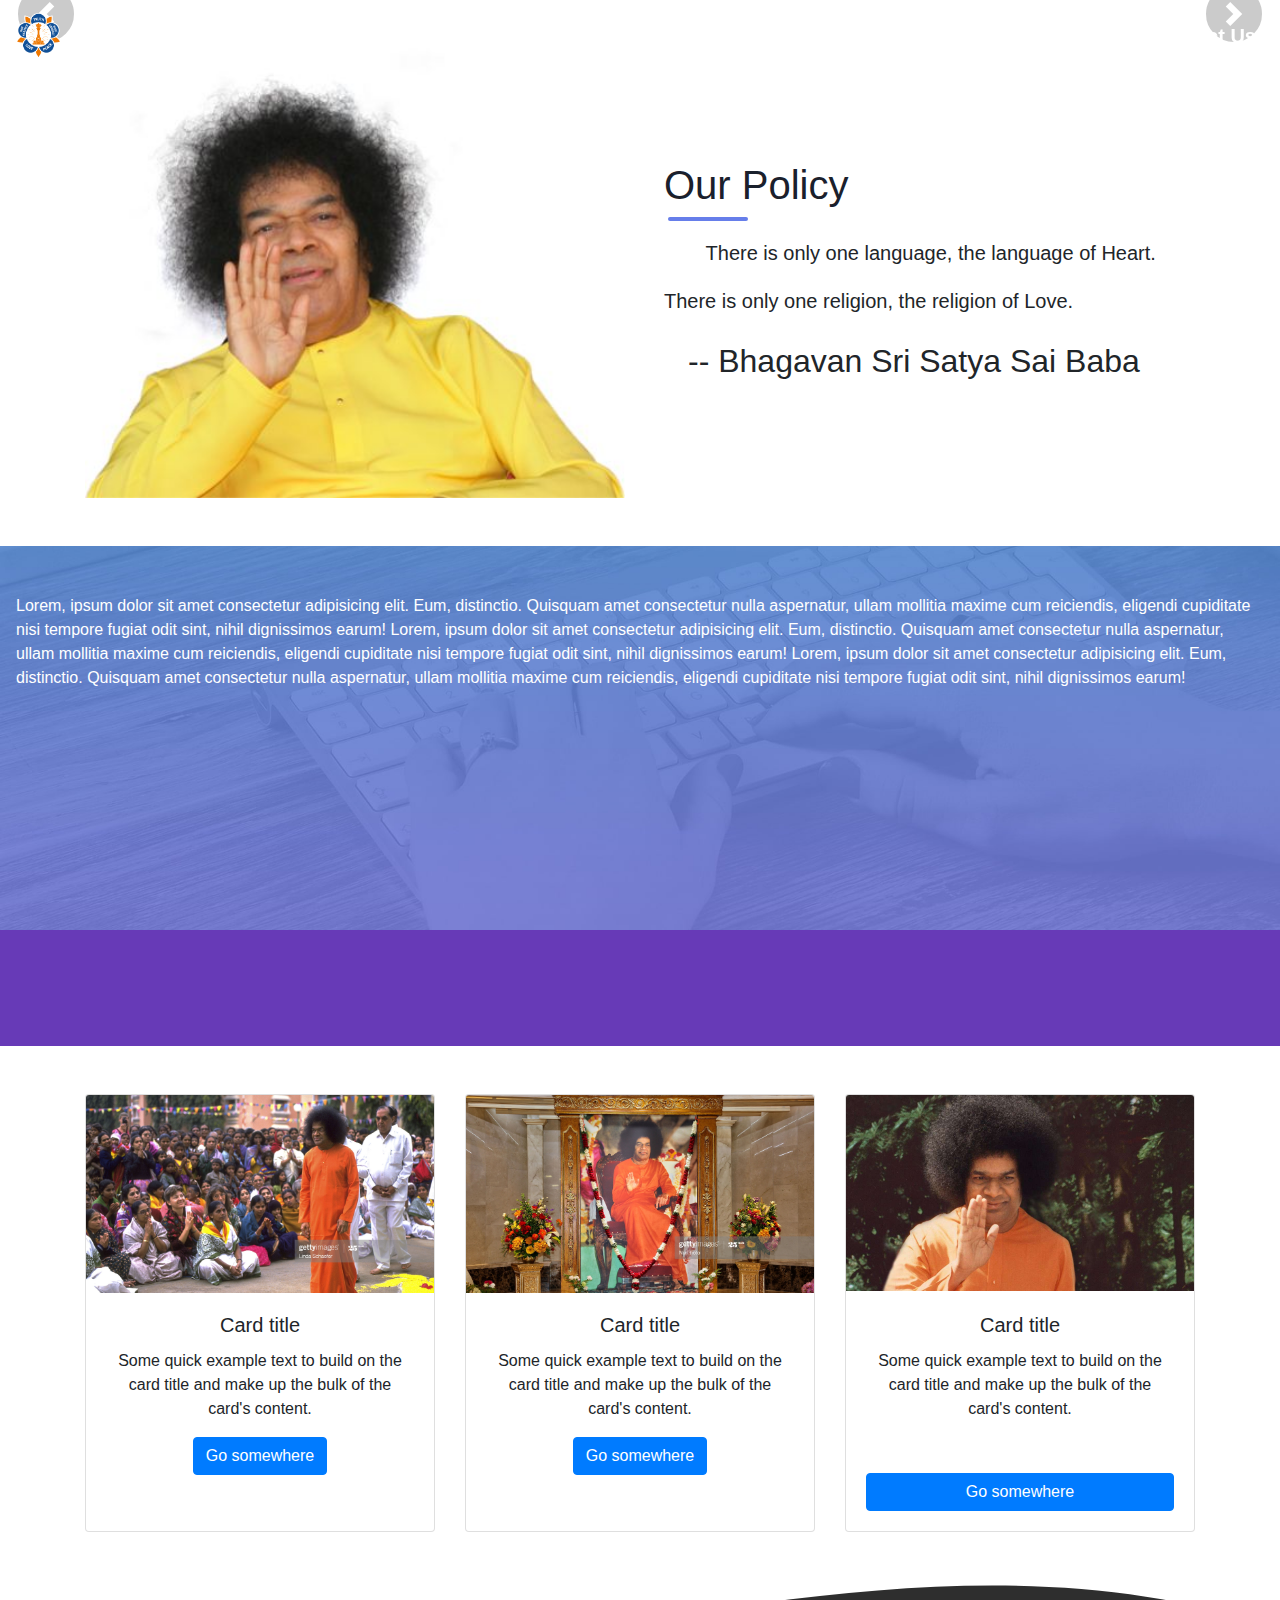
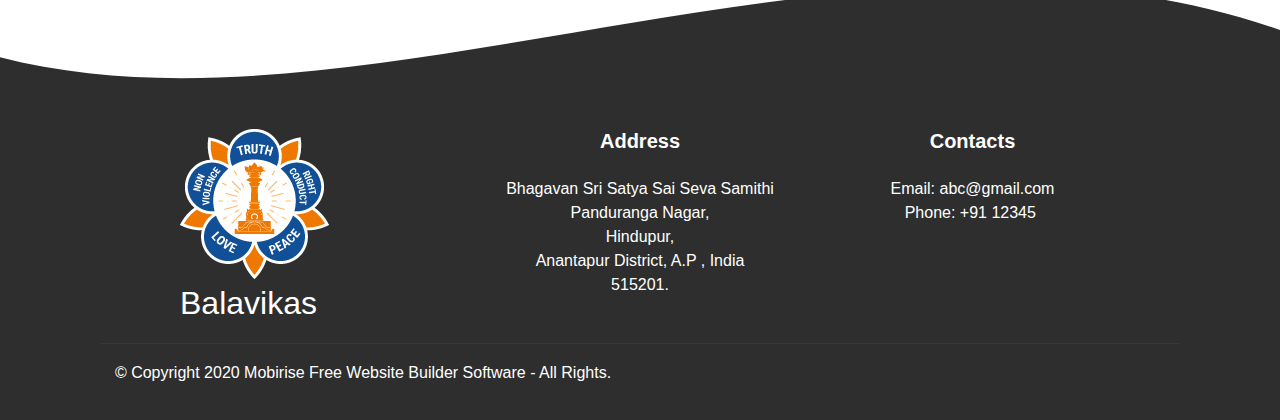
==== commit 3e04678b: "view factor for different screens" ====
--- a/index.html
+++ b/index.html
@@ -17,6 +17,7 @@
   <script src="https://maxcdn.bootstrapcdn.com/bootstrap/4.0.0/js/bootstrap.min.js"
     integrity="sha384-JZR6Spejh4U02d8jOt6vLEHfe/JQGiRRSQQxSfFWpi1MquVdAyjUar5+76PVCmYl"
     crossorigin="anonymous"></script>
+    
 
   <!-- Font awesome-->
   <script src="https://kit.fontawesome.com/385a0f6b71.js" crossorigin="anonymous"></script>
@@ -39,7 +40,7 @@
 
   <nav class="navbar navbar-expand-lg navbar-light" id="myNavbar">
     <a class="navbar-brand" href="#">
-      <img src="./assets/images/logo-en.png" width="45px" alt="" class="d-inline-block align-middle mr-2">
+      <img src="./assets/images/logo-en.png" width="45px" alt="" class="d-inline-block align-middle mr-2 navIcon">
       Balavicas
     </a>
     <button class="navbar-toggler" type="button" data-toggle="collapse" data-target="#navbarSupportedContent"
@@ -122,7 +123,7 @@
     </div>
     <div class="col-md-6 justify-content-center align-items-center p-4">
 
-      <div class="d-flex flex-column justify-content-center info-right" style="height: 100%;">
+      <div class="d-flex flex-column justify-content-center info-left" style="height: 100%;">
 
         <div class="text-center text-md-left ">
           <h1 class="mt-4 mt-md-0" style="color: rgba(26,32,44,1)">Our Policy</h1>
@@ -184,7 +185,7 @@
           </div>
         </div>
         
-        <div class="col-md-4 equal mb-4 mb-md-0 info-right">
+        <div class="col-md-4 equal mb-4 mb-md-0 info-bottom">
           <div class="card shadow">
             <div class="inner" style="flex:1">
               <img class="card-img-top" src="assets/images/carousel-sai-3.jpg" alt="Card image cap" style='object-fit: cover;'>
--- a/css/index.css
+++ b/css/index.css
@@ -1,62 +1,100 @@
-*{
-    margin: 0;
-}
-
-html, body {
+* {
+  margin: 0;
+}
+
+html,
+body {
   margin: 0;
   padding: 0;
   height: 100%;
   scroll-behavior: smooth;
 }
 
-
 body {
-    font-family: Arial, Helvetica, sans-serif;
-    overflow-x: scroll;
-  }
-
-  #myNavbar {
-    transition: 0.4s;
-    position: fixed;
-    width: 100%;
-    top: 0;
-    z-index: 99;
-  }
-
-  #myNavbar .navbar-toggler{
-    background-color: white;
-  }
-
-  #myNavbar .navbar-brand{
-    color: white;
-  }
-
-  #myNavbar .nav-link{
-    color: white;
-    font-size: 1.25rem;
-    font-weight: 900;
-  }
-
-  #navbar #logo {
-    font-size: 35px;
-    font-weight: bold;
-    transition: 0.4s;
-  }
-
-  #navbar a:hover {
-    background-color: #ddd;
-    color: black;
-  }
-
-  .active {
-    background-color: #4FA9DC;
-    color: #e4e4e4 !important;
-    border-radius: 5px;
-  }
-
-  #navbar-right {
-    float: right;
-  }
+  font-family: Arial, Helvetica, sans-serif;
+  overflow-x: scroll;
+}
+
+#myNavbar {
+  transition: 0.4s;
+  position: fixed;
+  width: 100%;
+  top: 0;
+  z-index: 99;
+}
+
+#myNavbar .navbar-toggler {
+  background-color: #dfdfef;
+}
+
+#myNavbar .navbar-brand {
+  color: white;
+}
+
+#myNavbar .nav-link {
+  color: white;
+  font-size: 1.25rem;
+  font-weight: 900;
+}
+
+#navbar #logo {
+  font-size: 35px;
+  font-weight: bold;
+  transition: 0.4s;
+}
+
+#navbar a:hover {
+  background-color: #ddd;
+  color: black;
+}
+
+.active {
+  background-color: #4fa9dc;
+  color: #e4e4e4 !important;
+  border-radius: 5px;
+}
+
+.navIcon {
+  transition: all 0.5s ease-out;
+}
+
+#navbar-right {
+  float: right;
+}
+
+.carousel-control-prev,
+.carousel-control-next {
+  height: 60px;
+  width: 60px;
+  background-color: rgb(0, 0, 0, 0.4);
+  border-radius: 50%;
+  top: calc(50% - 1rem);
+  border: 2px solid white;
+  padding: 1rem;
+}
+
+.carousel-control-prev {
+  left: 1rem;
+}
+.carousel-control-next {
+  right: 1rem;
+}
+
+.carousel-control-prev-icon,
+.carousel-control-next-icon {
+  height: 40px;
+  width: 40px;
+}
+
+.carousel-indicators{
+  margin-top: .25rem;
+}
+
+/* .carousel-item-next,
+  .carousel-item-prev,
+  .carousel-item-active {
+    transition: transform 1s ease;
+  } */
 
 .footer-lower {
 }
@@ -81,11 +119,10 @@
   padding: 3rem 0;
 }
 
-.aboutUs__imgSection img{
+.aboutUs__imgSection img {
   width: 100vw;
 }
-.aboutUs__quote{
-
+.aboutUs__quote {
 }
 .aboutUs__quote::after {
   content: "\f10e";
@@ -95,24 +132,23 @@
 }
 
 .aboutUs__quote::after,
-.aboutUs__quote::before{
+.aboutUs__quote::before {
   font-family: FontAwesome;
   font-size: 2rem;
-  color: #E8E8E8;
-}
-
-.aboutUs__underline{
-  height: .25rem;
+  color: #e8e8e8;
+}
+
+.aboutUs__underline {
+  height: 0.25rem;
   width: 5rem;
-  border-radius: .25rem;
+  border-radius: 0.25rem;
   --bg-opacity: 1;
   background-color: #667eea;
-  background-color: rgba(102,126,234,var(--bg-opacity));
-  margin-bottom: .25rem;
+  background-color: rgba(102, 126, 234, var(--bg-opacity));
+  margin-bottom: 0.25rem;
 }
 
 #projects {
-
   padding: 3rem 1rem;
   height: 500px;
   color: #fff;
@@ -120,7 +156,6 @@
 }
 
 .equal {
-  
   display: -webkit-flex;
   display: -ms-flexbox;
   display: flex;
@@ -133,19 +168,19 @@
   flex: 1 1 auto;
 }
 
-#getInvolved{
+#getInvolved {
   padding: 3rem 1rem;
 }
 
-.inner{
+.inner {
   overflow: hidden;
 }
 
-.inner img{
+.inner img {
   transition: all 1.5s ease;
 }
 
-.inner:hover img{
+.inner:hover img {
   transform: scale(1.2);
 }
 
@@ -197,6 +232,22 @@
   color: rgb(168, 168, 230);
 }
 
-.nav-open{
+.nav-open {
   background-color: #232526 !important;
 }
+
+@media screen and (max-width: 768px) {
+  .topnav a {
+    float: none;
+    width: 100%;
+  }
+  .carousel-control-prev,
+  .carousel-control-next {
+    top: auto;
+    margin-bottom: 1rem;
+  }
+
+  .carousel-indicators{
+    display: none !important;
+  }
+}
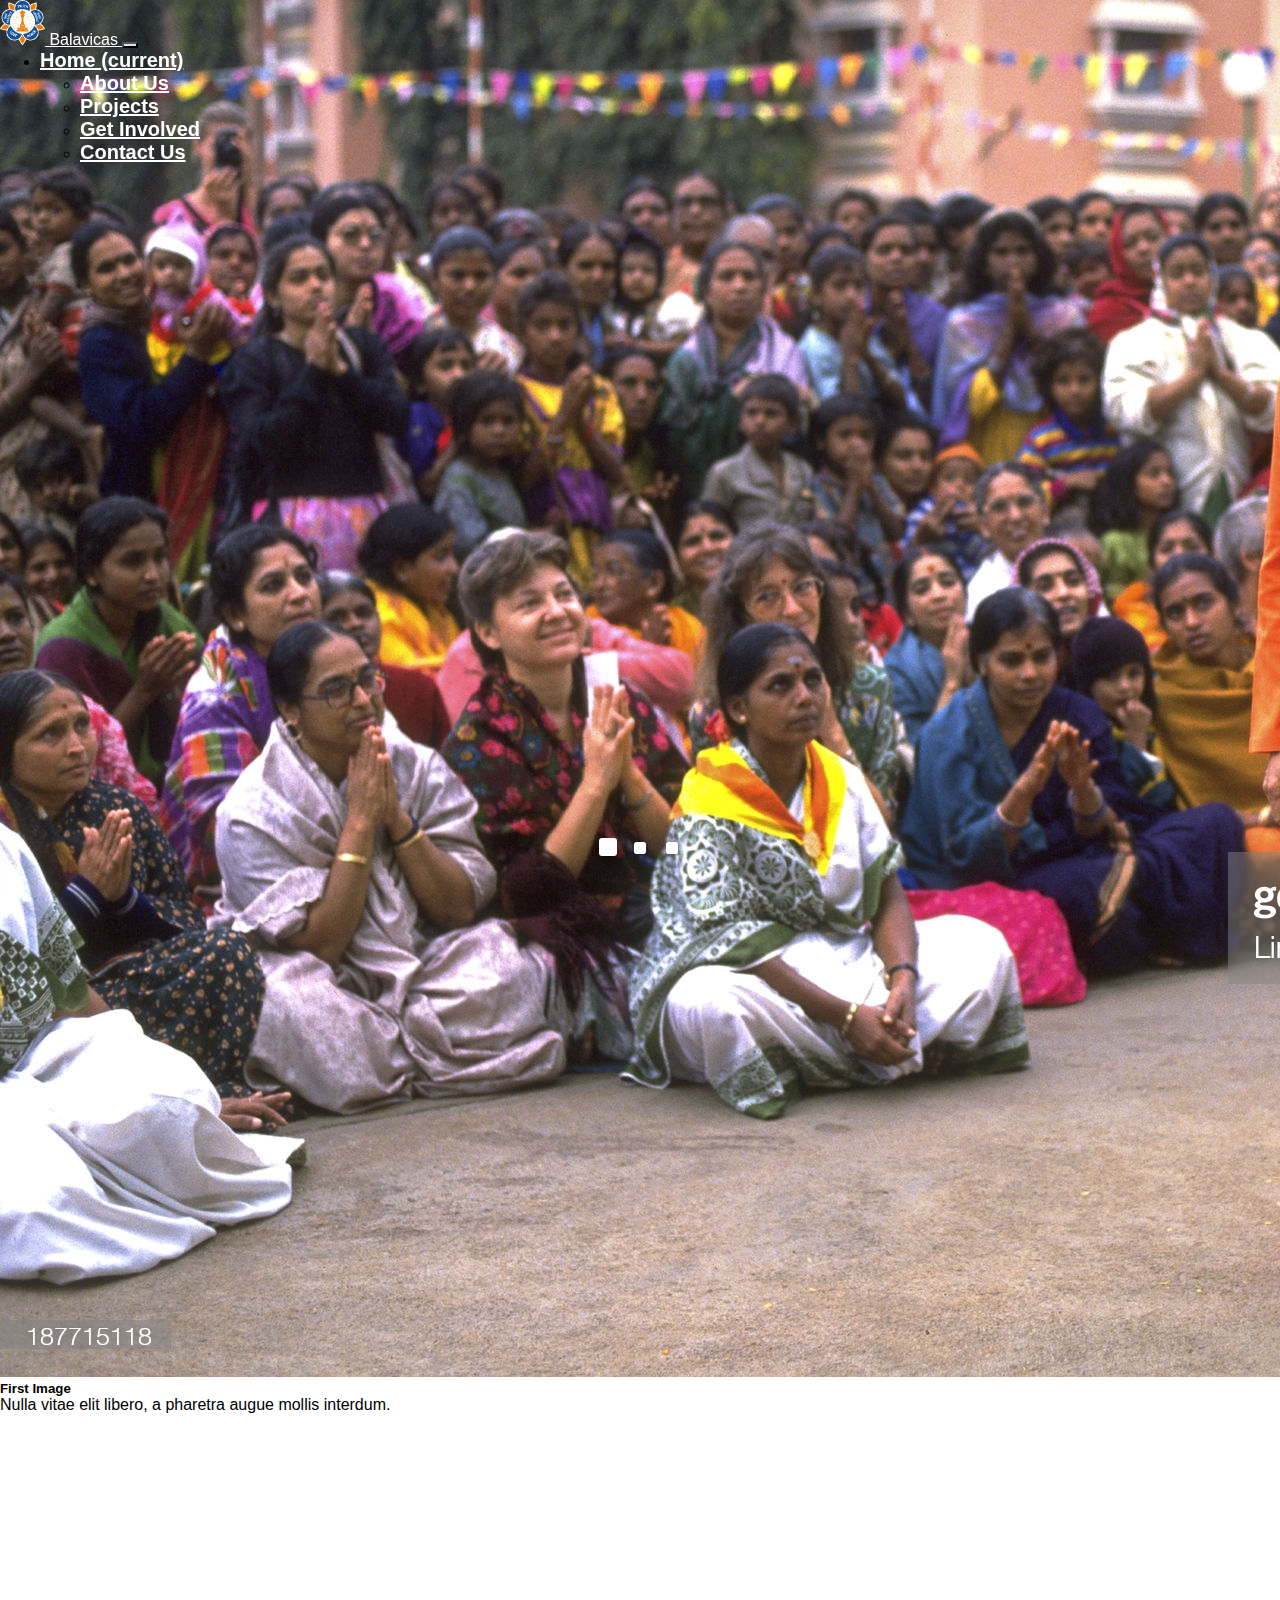
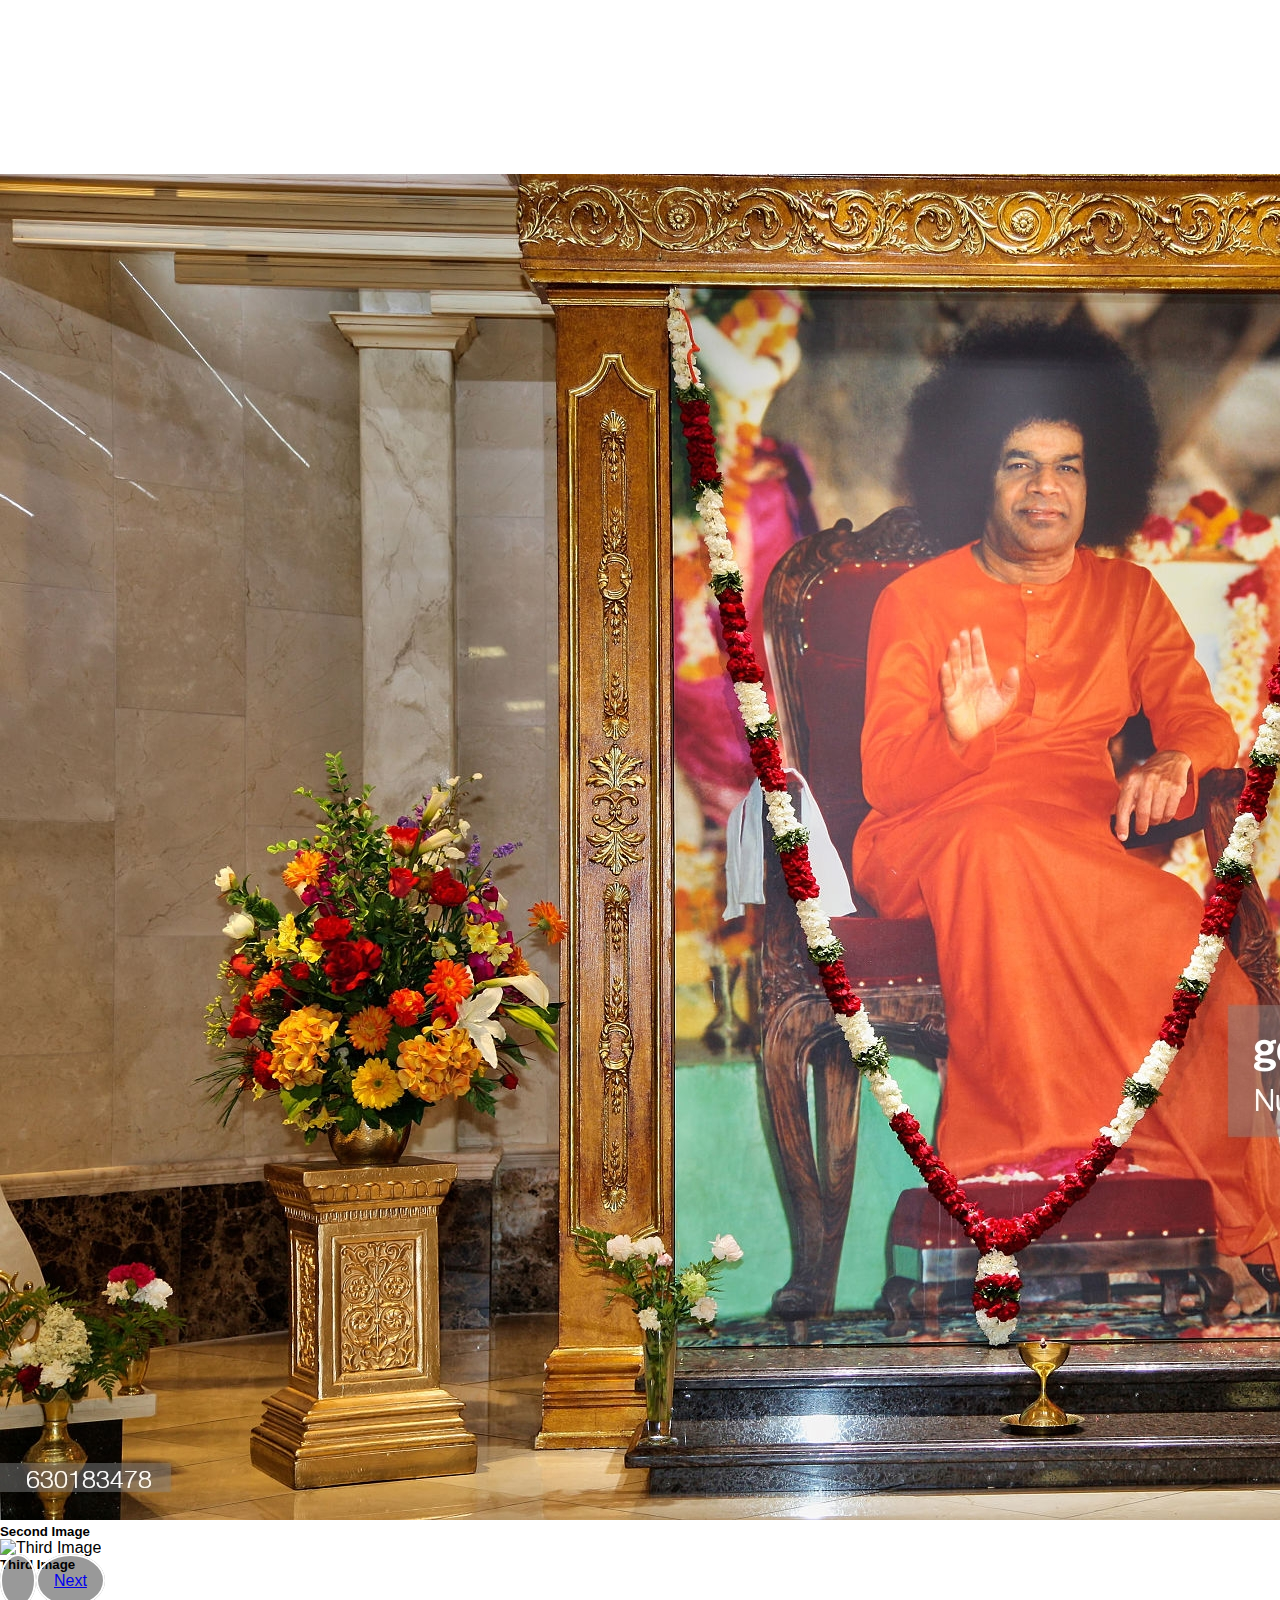
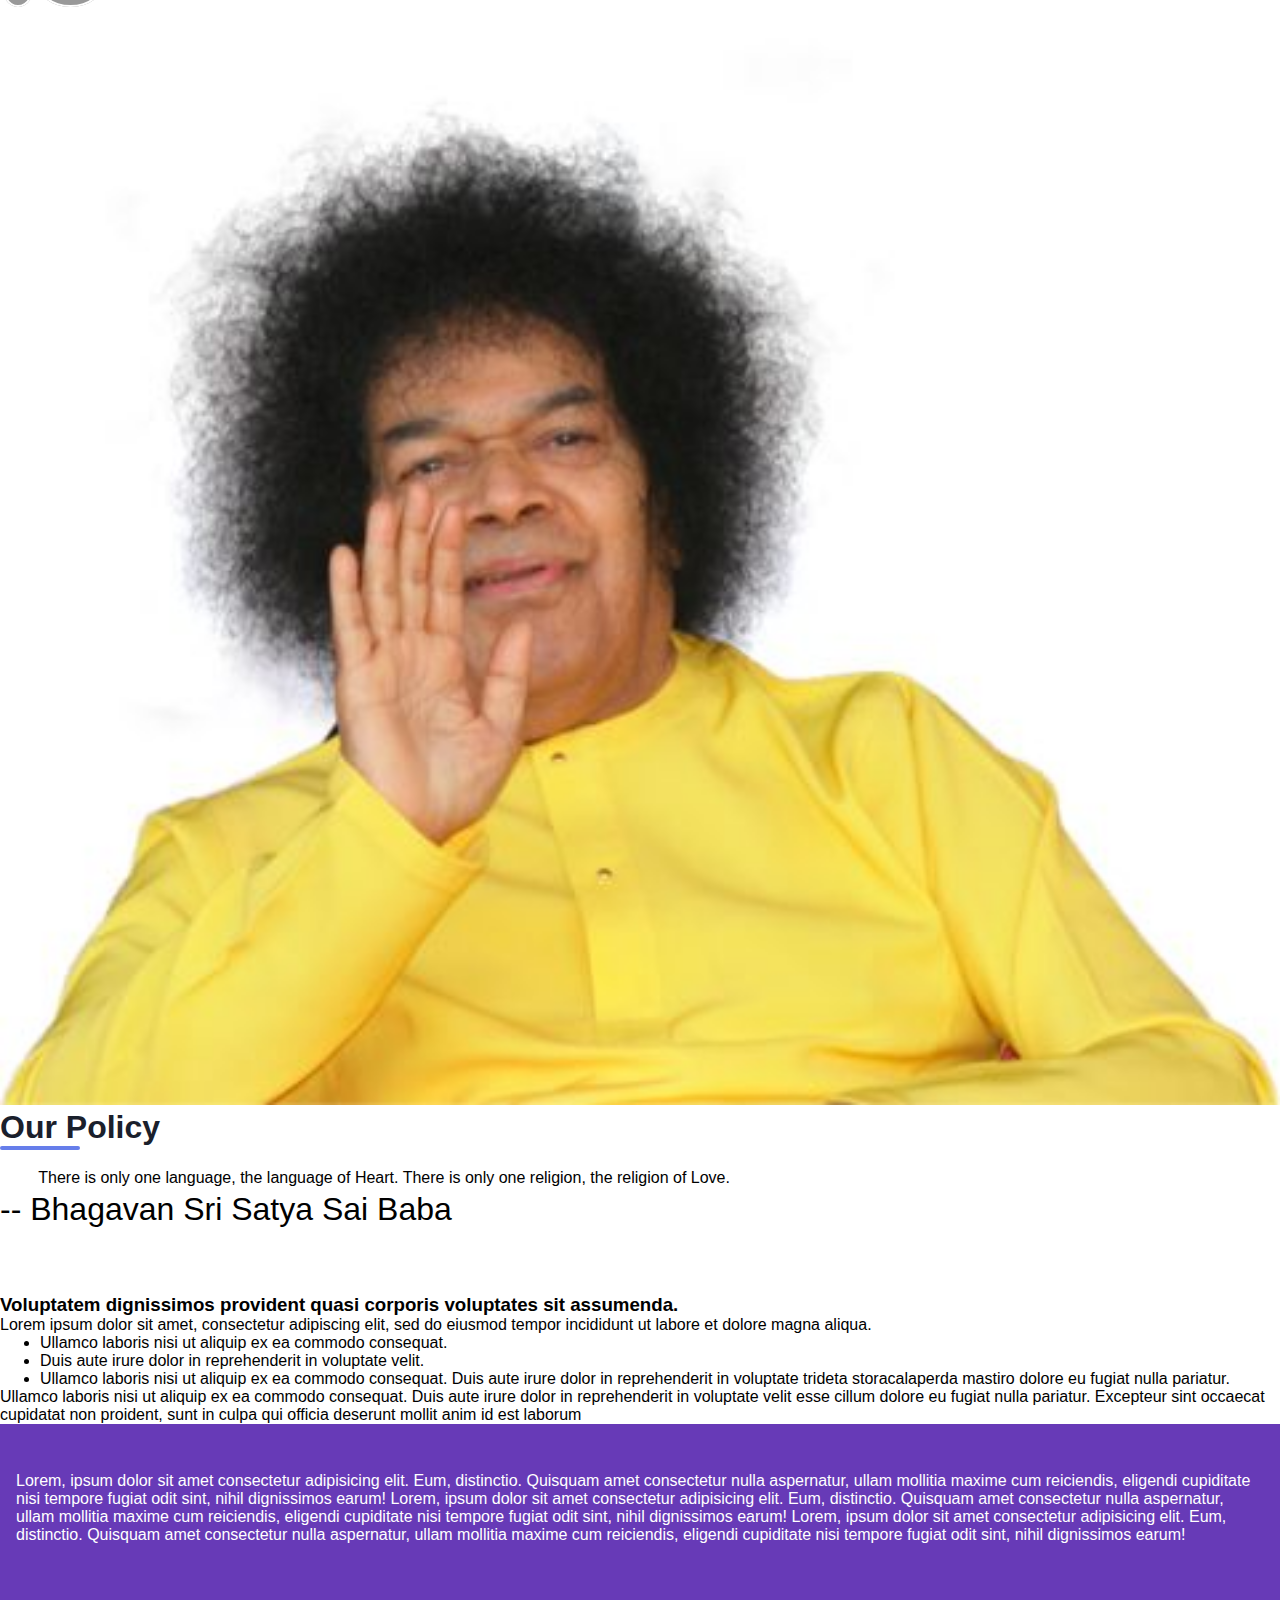
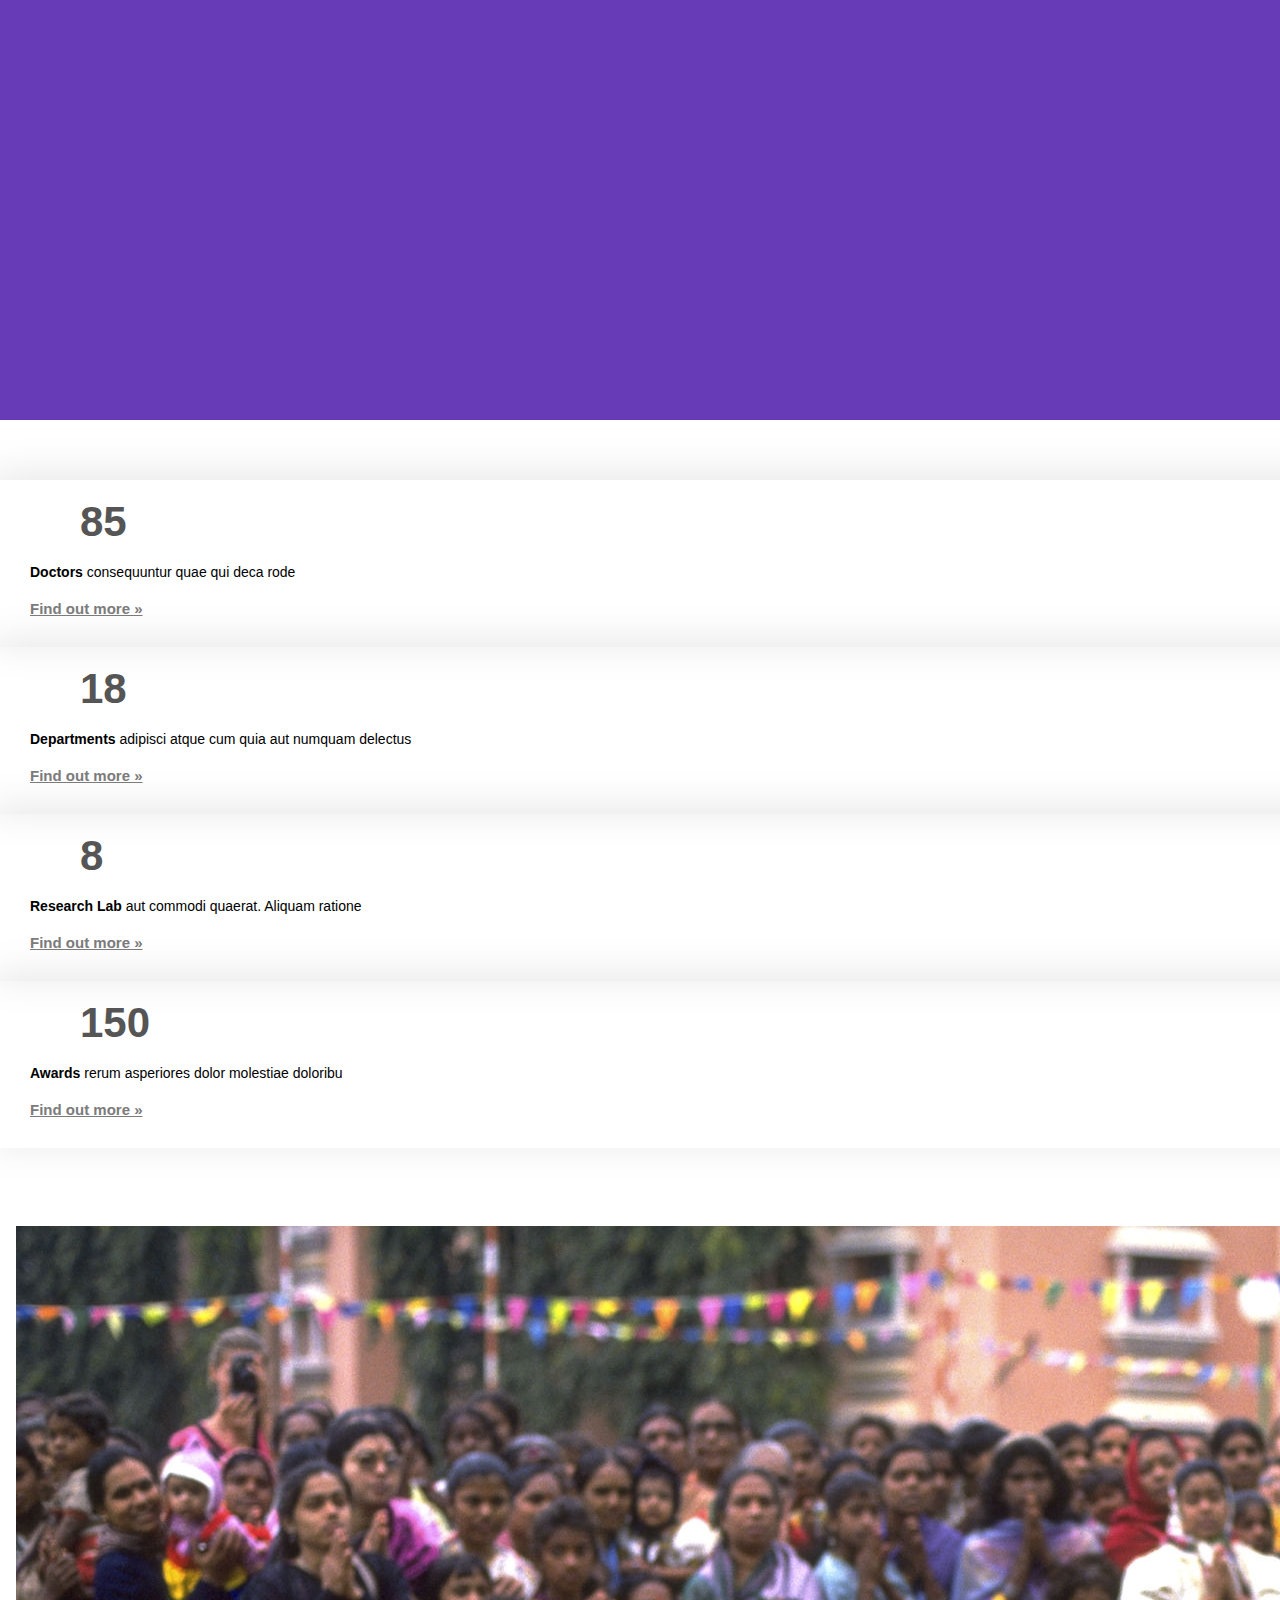
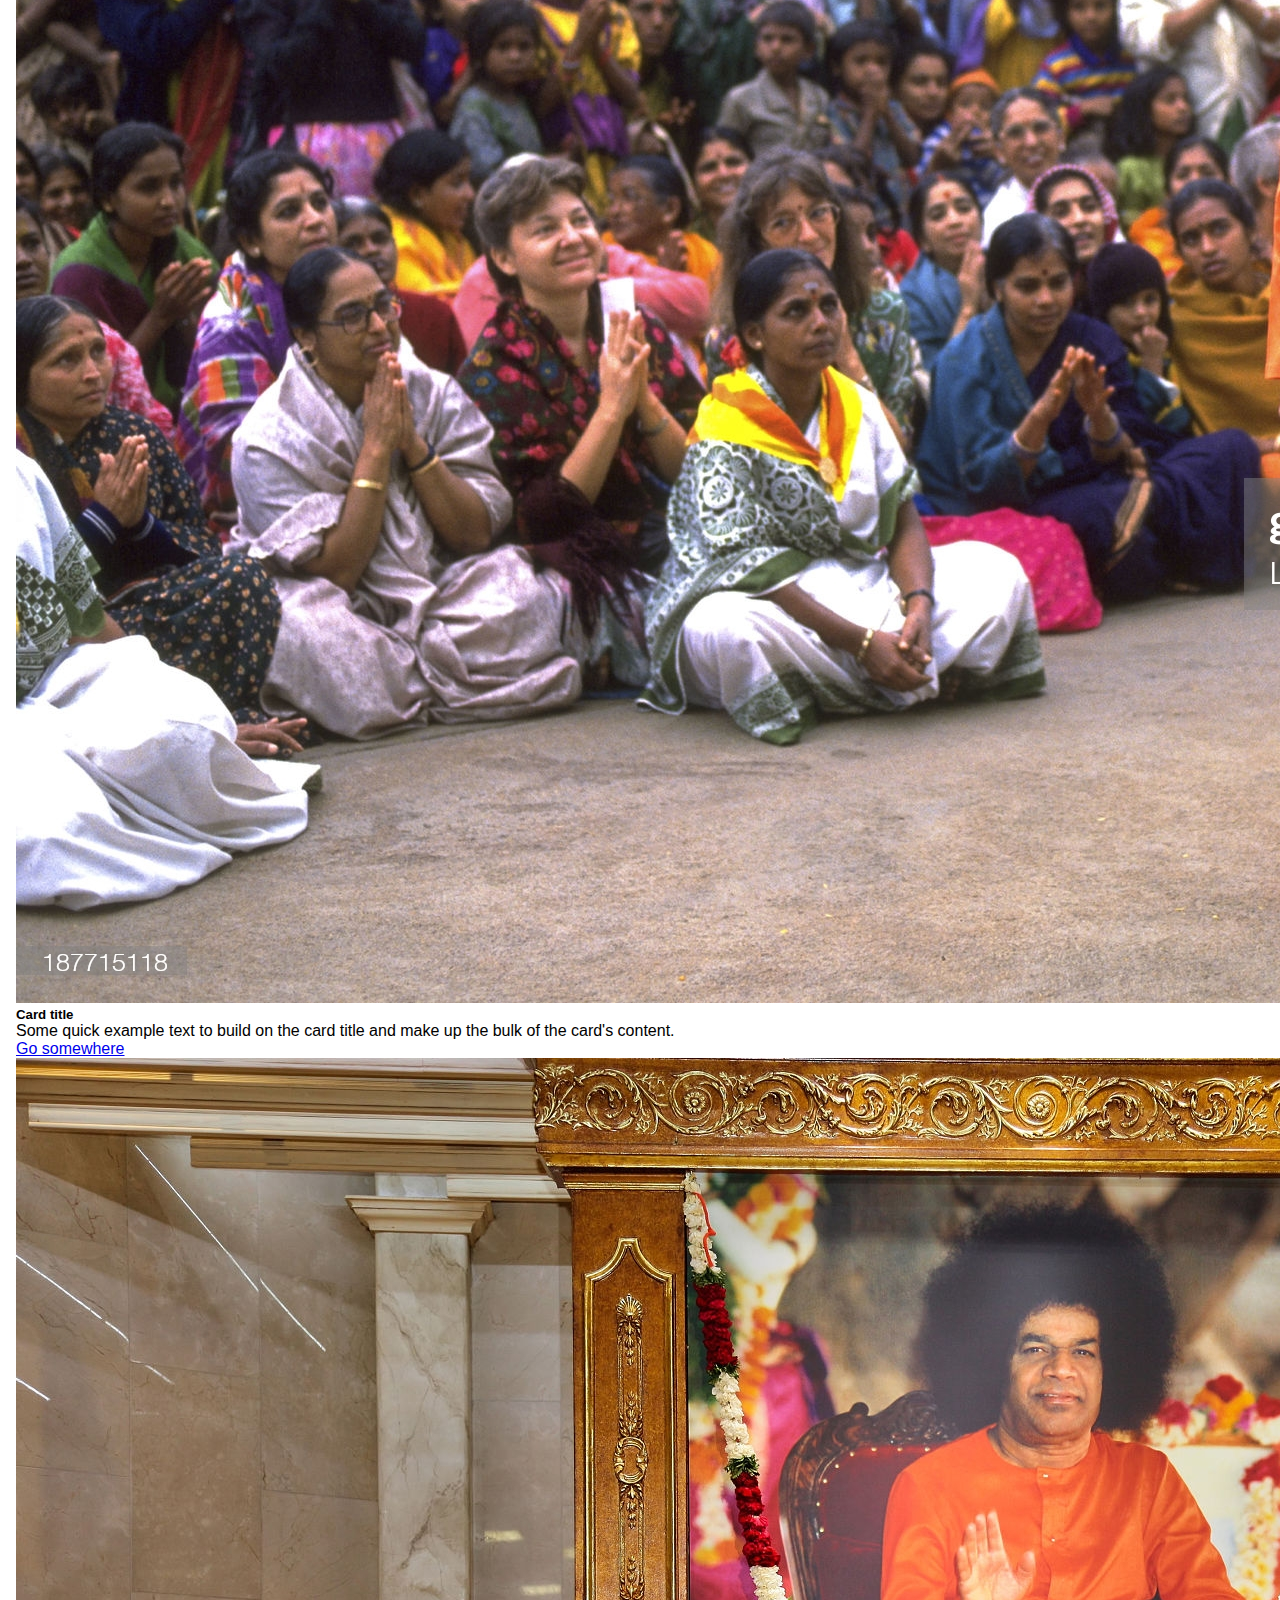
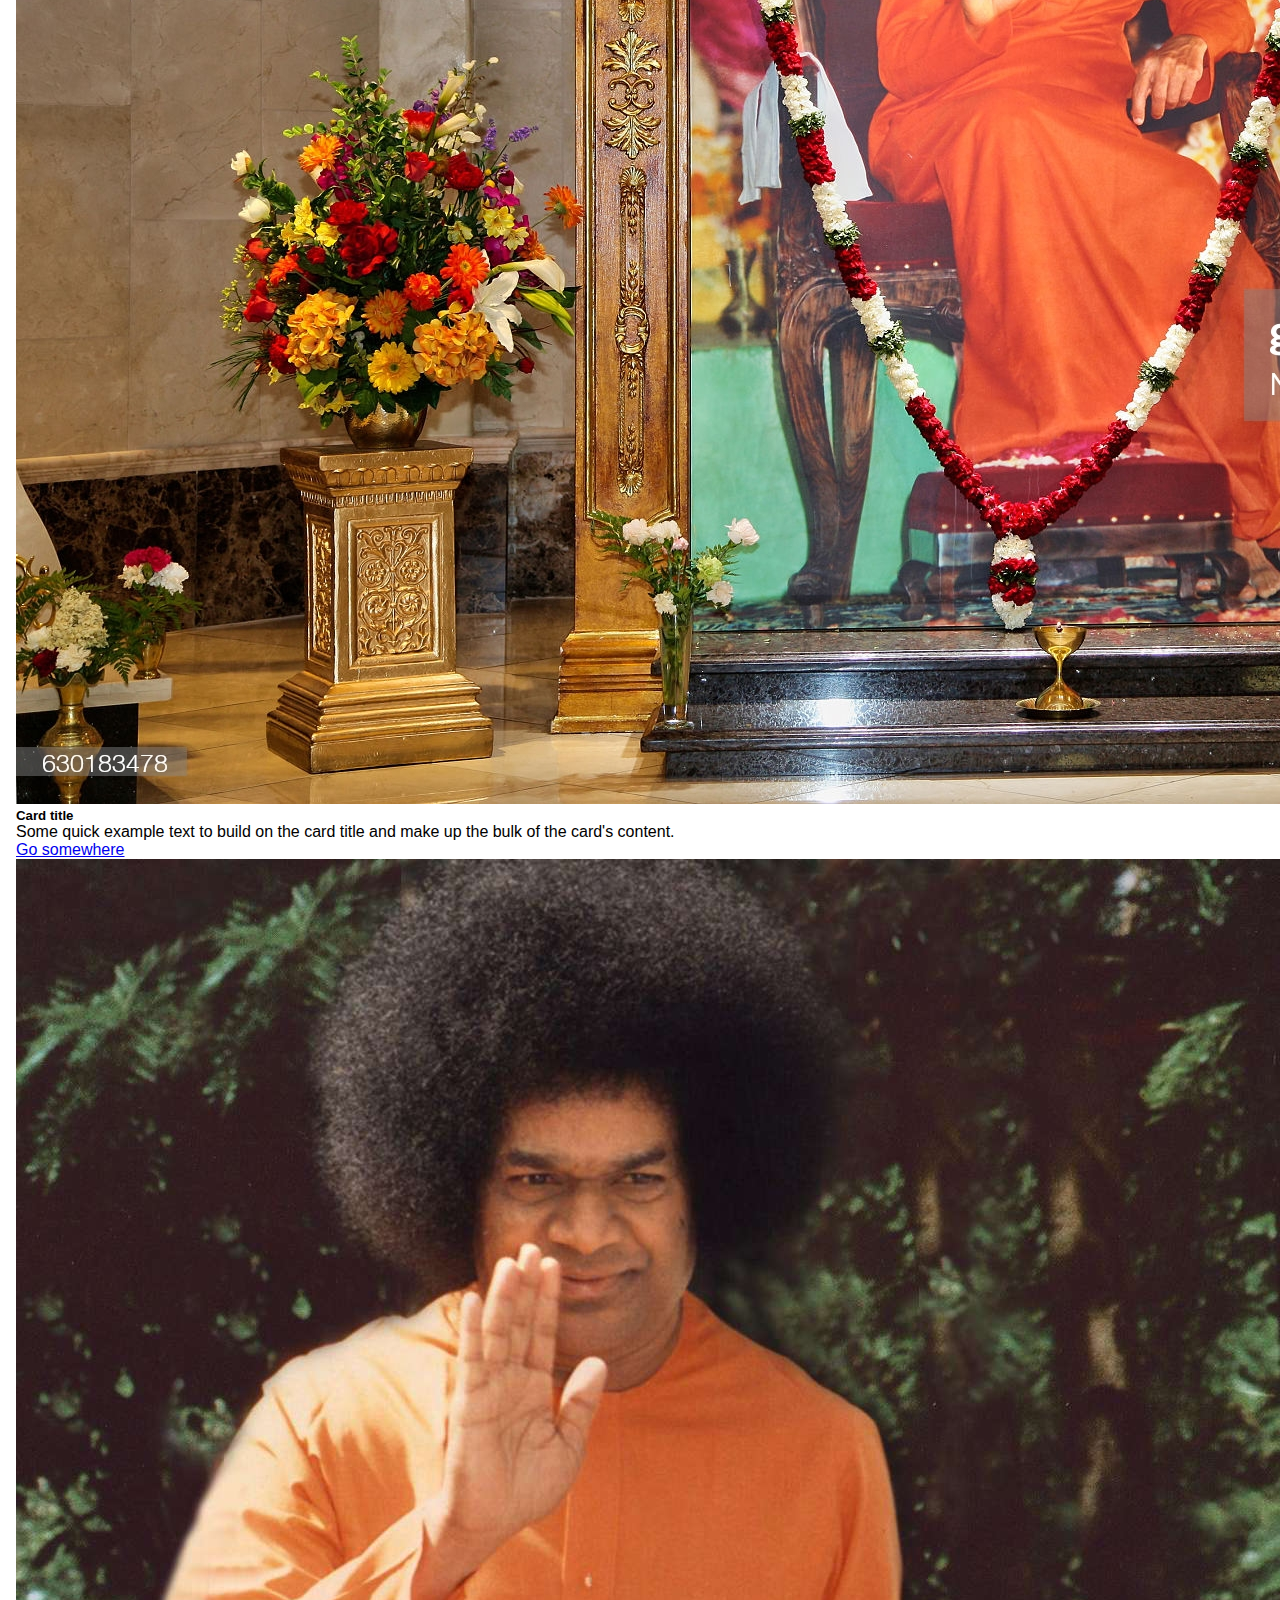
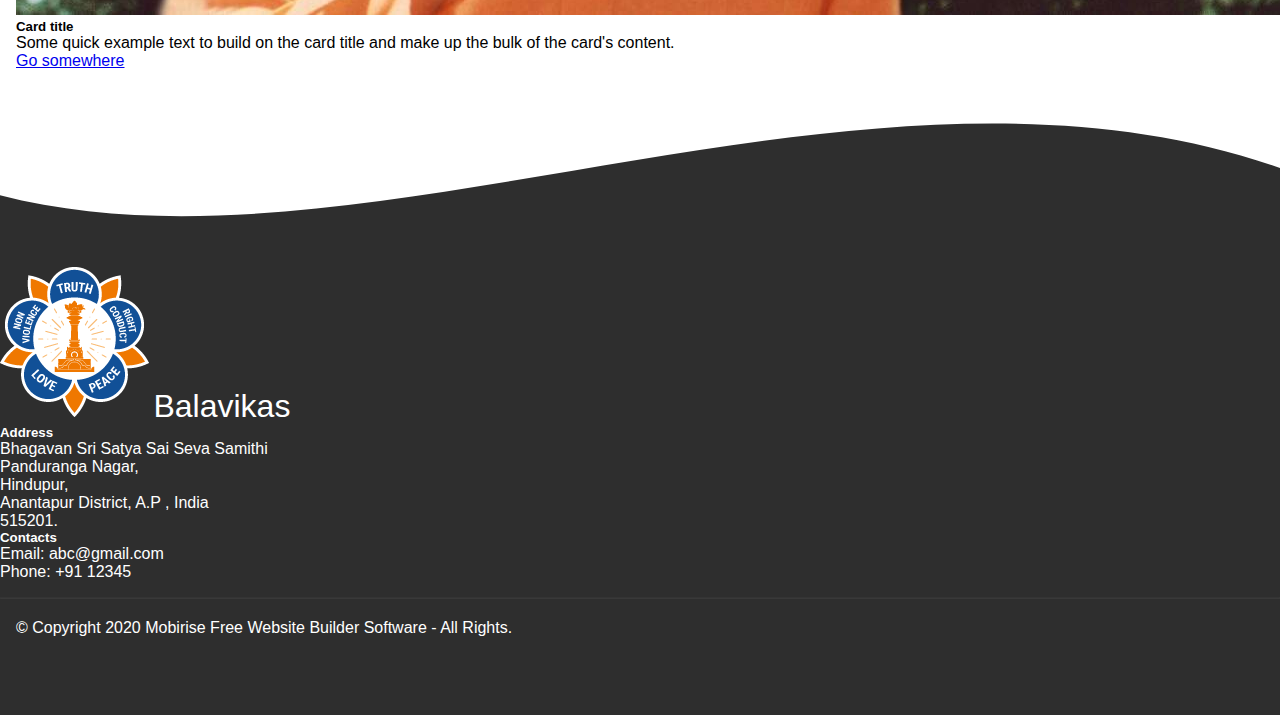
==== commit 6262cb94: "refactor" ====
--- a/index.html
+++ b/index.html
@@ -6,24 +6,18 @@
 
   <link rel="icon" href="./assets/images/logo-en.png" sizes="any" type="image/png" />
   <!-- bootstrap-->
-  <link rel="stylesheet" href="https://maxcdn.bootstrapcdn.com/bootstrap/4.0.0/css/bootstrap.min.css"
-    integrity="sha384-Gn5384xqQ1aoWXA+058RXPxPg6fy4IWvTNh0E263XmFcJlSAwiGgFAW/dAiS6JXm" crossorigin="anonymous" />
-  <script src="https://code.jquery.com/jquery-3.2.1.slim.min.js"
-    integrity="sha384-KJ3o2DKtIkvYIK3UENzmM7KCkRr/rE9/Qpg6aAZGJwFDMVNA/GpGFF93hXpG5KkN"
-    crossorigin="anonymous"></script>
-  <script src="https://cdnjs.cloudflare.com/ajax/libs/popper.js/1.12.9/umd/popper.min.js"
-    integrity="sha384-ApNbgh9B+Y1QKtv3Rn7W3mgPxhU9K/ScQsAP7hUibX39j7fakFPskvXusvfa0b4Q"
-    crossorigin="anonymous"></script>
-  <script src="https://maxcdn.bootstrapcdn.com/bootstrap/4.0.0/js/bootstrap.min.js"
-    integrity="sha384-JZR6Spejh4U02d8jOt6vLEHfe/JQGiRRSQQxSfFWpi1MquVdAyjUar5+76PVCmYl"
-    crossorigin="anonymous"></script>
-    
+  <link href="assets/vendor/bootstrap/css/bootstrap.min.css" rel="stylesheet">
 
   <!-- Font awesome-->
   <script src="https://kit.fontawesome.com/385a0f6b71.js" crossorigin="anonymous"></script>
 
   <!-- Scroll reveal-->
   <script src="https://unpkg.com/scrollreveal"></script>
+
+  <!-- Vendor css-->
+  <link href="assets/vendor/animate.css/animate.min.css" rel="stylesheet">
+  <link href="assets/vendor/icofont/icofont.min.css" rel="stylesheet">
+  <link href="assets/vendor/aos/aos.css" rel="stylesheet">
 
 
   <meta name="viewport" content="width=device-width, initial-scale=1.0" />
@@ -33,11 +27,12 @@
 
   <link rel="stylesheet" href="../css/carousel.css" />
   <script src="../js/carousel.js" defer></script>
-  <script src="../js/screenreveal.js" defer></script>
+  <!-- <script src="../js/screenreveal.js" defer></script> -->
 </head>
 
 <body data-spy="scroll" data-target="#myNavbar" data-offset="0">
 
+  <!-- NAVBAR -->
   <nav class="navbar navbar-expand-lg navbar-light" id="myNavbar">
     <a class="navbar-brand" href="#">
       <img src="./assets/images/logo-en.png" width="45px" alt="" class="d-inline-block align-middle mr-2 navIcon">
@@ -73,7 +68,9 @@
       </ul>
     </div>
   </nav>
-
+  <!-- END OF NAVBAR -->
+
+  <!-- CAROUSEL -->
   <div id="carouselExampleIndicators" class="mbr-slider slide carousel" data-ride="carousel">
     <!-- Indicators -->
 
@@ -115,15 +112,17 @@
       <span class="sr-only">Next</span>
     </a>
   </div>
-
-
+  <!-- END OF CAROUSEL -->
+
+
+  <!-- ABOUT US -->
   <div id="aboutUs" class="row container mx-auto">
-    <div class="col-md-6 d-flex justify-content-center aboutUs__imgSection info-left">
+    <div class="col-md-6 d-flex justify-content-center aboutUs__imgSection" data-aos="fade-right">
       <img src="assets/images/SaiTransparent.jpg" class="p-4 p-md-0" />
     </div>
     <div class="col-md-6 justify-content-center align-items-center p-4">
 
-      <div class="d-flex flex-column justify-content-center info-left" style="height: 100%;">
+      <div class="d-flex flex-column justify-content-center info-left" style="height: 100%;" data-aos="fade-left">
 
         <div class="text-center text-md-left ">
           <h1 class="mt-4 mt-md-0" style="color: rgba(26,32,44,1)">Our Policy</h1>
@@ -141,7 +140,32 @@
       </div>
     </div>
   </div>
-
+  <!-- END OF ABOUT US -->
+
+  <div class="row">
+    <div class="col-lg-6" data-aos="fade-right">
+      <img src="assets/img/about.jpg" class="img-fluid" alt="">
+    </div>
+    <div class="col-lg-6 pt-4 pt-lg-0 content" data-aos="fade-left">
+      <h3>Voluptatem dignissimos provident quasi corporis voluptates sit assumenda.</h3>
+      <p class="font-italic">
+        Lorem ipsum dolor sit amet, consectetur adipiscing elit, sed do eiusmod tempor incididunt ut labore et dolore
+        magna aliqua.
+      </p>
+      <ul>
+        <li><i class="icofont-check-circled"></i> Ullamco laboris nisi ut aliquip ex ea commodo consequat.</li>
+        <li><i class="icofont-check-circled"></i> Duis aute irure dolor in reprehenderit in voluptate velit.</li>
+        <li><i class="icofont-check-circled"></i> Ullamco laboris nisi ut aliquip ex ea commodo consequat. Duis aute irure dolor in reprehenderit in voluptate trideta storacalaperda mastiro dolore eu fugiat nulla pariatur.</li>
+      </ul>
+      <p>
+        Ullamco laboris nisi ut aliquip ex ea commodo consequat. Duis aute irure dolor in reprehenderit in voluptate
+        velit esse cillum dolore eu fugiat nulla pariatur. Excepteur sint occaecat cupidatat non proident, sunt in
+        culpa qui officia deserunt mollit anim id est laborum
+      </p>
+    </div>
+  </div>
+
+  <!-- PROJECTS -->
   <div id="projects" class="parallax text-">
     Lorem, ipsum dolor sit amet consectetur adipisicing elit. Eum, distinctio.
     Quisquam amet consectetur nulla aspernatur, ullam mollitia maxime cum
@@ -154,7 +178,56 @@
     nulla aspernatur, ullam mollitia maxime cum reiciendis, eligendi
     cupiditate nisi tempore fugiat odit sint, nihil dignissimos earum!
   </div>
-
+  <!-- END OF PROJECTS -->
+  
+  <!-- ======= Counts Section ======= -->
+  <section id="counts" class="counts">
+    <div class="container" data-aos="fade-up">
+
+      <div class="row no-gutters">
+
+        <div class="col-lg-3 col-md-6 d-md-flex align-items-md-stretch">
+          <div class="count-box">
+            <i class="icofont-doctor-alt"></i>
+            <span data-toggle="counter-up">85</span>
+            <p><strong>Doctors</strong> consequuntur quae qui deca rode</p>
+            <a href="#">Find out more &raquo;</a>
+          </div>
+        </div>
+
+        <div class="col-lg-3 col-md-6 d-md-flex align-items-md-stretch">
+          <div class="count-box">
+            <i class="icofont-patient-bed"></i>
+            <span data-toggle="counter-up">18</span>
+            <p><strong>Departments</strong> adipisci atque cum quia aut numquam delectus</p>
+            <a href="#">Find out more &raquo;</a>
+          </div>
+        </div>
+
+        <div class="col-lg-3 col-md-6 d-md-flex align-items-md-stretch">
+          <div class="count-box">
+            <i class="icofont-laboratory"></i>
+            <span data-toggle="counter-up">8</span>
+            <p><strong>Research Lab</strong> aut commodi quaerat. Aliquam ratione</p>
+            <a href="#">Find out more &raquo;</a>
+          </div>
+        </div>
+
+        <div class="col-lg-3 col-md-6 d-md-flex align-items-md-stretch">
+          <div class="count-box">
+            <i class="icofont-award"></i>
+            <span data-toggle="counter-up">150</span>
+            <p><strong>Awards</strong> rerum asperiores dolor molestiae doloribu</p>
+            <a href="#">Find out more &raquo;</a>
+          </div>
+        </div>
+
+      </div>
+
+    </div>
+  </section><!-- End Counts Section -->
+
+  <!-- GET Involved -->
   <div id="getInvolved">
     <div class="container">
       <div class="row">
@@ -200,14 +273,18 @@
       </div>
     </div>
   </div>
-
+  <!-- End Of GET Involved -->
+
+  <!-- Svg header for about us-->
   <div style="height: 150px; overflow: hidden;margin-bottom:-1px">
     <svg viewBox="0 0 500 150" preserveAspectRatio="none" style="height: 100%; width: 100%;">
       <path d="M-15.24,65.63 C128.67,191.94 332.38,-101.14 500.00,49.98 L500.00,150.00 L0.00,150.00 Z"
         style="stroke: none; fill:rgb(46, 46, 46);"></path>
     </svg>
   </div>
-
+  <!--end of svg -->
+
+  <!-- contact us -->
   <footer id="contactUs">
     <div class="container">
       <div class="text-white row justify-content-md-center">
@@ -265,8 +342,17 @@
       </div>
     </div>
   </footer>
-
-
+  <!-- end of footer -->
+
+  <script src="assets/vendor/bootstrap/js/bootstrap.bundle.min.js"></script>
+  <script src="assets/vendor/jquery/jquery.min.js"></script>
+  <script src="assets/vendor/jquery.easing/jquery.easing.min.js"></script>
+  <script src="assets/vendor/counterup/counterup.min.js"></script>
+  <script src="assets/vendor/venobox/venobox.min.js"></script>
+  <script src="assets/vendor/aos/aos.js"></script>
+  <script src="assets/vendor/waypoints/jquery.waypoints.min.js"></script>
+  <!-- Template Main JS File -->
+  <script src="js/main.js"></script>
 
 </body>
 
--- a/css/index.css
+++ b/css/index.css
@@ -1,3 +1,6 @@
+/* --------------------------------------------------------------
+# Common 
+-------------------------------------------------------------- */
 * {
   margin: 0;
 }
@@ -7,7 +10,6 @@
   margin: 0;
   padding: 0;
   height: 100%;
-  scroll-behavior: smooth;
 }
 
 body {
@@ -15,6 +17,51 @@
   overflow-x: scroll;
 }
 
+/*--------------------------------------------------------------
+# Sections General
+--------------------------------------------------------------*/
+section {
+  padding: 60px 0;
+  overflow: hidden;
+}
+
+.section-bg {
+  background-color: #f7fcfc;
+}
+
+.section-title {
+  text-align: center;
+  padding-bottom: 30px;
+}
+
+.section-title h2 {
+  font-size: 32px;
+  font-weight: bold;
+  text-transform: uppercase;
+  margin-bottom: 20px;
+  padding-bottom: 20px;
+  position: relative;
+}
+
+.section-title h2::after {
+  content: '';
+  position: absolute;
+  display: block;
+  width: 50px;
+  height: 3px;
+  background: #3fbbc0;
+  bottom: 0;
+  left: calc(50% - 25px);
+}
+
+.section-title p {
+  margin-bottom: 0;
+}
+
+
+/* --------------------------------------------------------------
+# Navbar
+-------------------------------------------------------------- */
 #myNavbar {
   transition: 0.4s;
   position: fixed;
@@ -61,6 +108,30 @@
 #navbar-right {
   float: right;
 }
+
+.nav-open {
+  background-color: #232526 !important;
+}
+
+@media screen and (max-width: 768px) {
+  .topnav a {
+    float: none;
+    width: 100%;
+  }
+  .carousel-control-prev,
+  .carousel-control-next {
+    top: auto;
+    margin-bottom: 1rem;
+  }
+
+  .carousel-indicators{
+    display: none !important;
+  }
+}
+
+/* --------------------------------------------------------------
+# Carousel
+-------------------------------------------------------------- */
 
 .carousel-control-prev,
 .carousel-control-next {
@@ -90,31 +161,27 @@
   margin-top: .25rem;
 }
 
+.carousel-item img {
+  width: inherit;
+  height: inherit;
+  object-fit: cover;
+}
+
+.full-screen {
+  background-size: cover;
+  background-position: center;
+  background-repeat: no-repeat;
+}
+
 /* .carousel-item-next,
   .carousel-item-prev,
   .carousel-item-active {
     transition: transform 1s ease;
   } */
 
-.footer-lower {
-}
-
-.footer-lower hr {
-  margin: 1rem 0;
-  border-color: #fff;
-  opacity: 0.05;
-}
-
-.social-icons .icon {
-  font-size: 1.5rem;
-  padding: 10px;
-  color: white;
-}
-
-.social-icons .icon:hover {
-  text-decoration: none;
-  color: rgb(168, 168, 230);
-}
+/* --------------------------------------------------------------
+# About Us
+-------------------------------------------------------------- */
 #aboutUs {
   padding: 3rem 0;
 }
@@ -148,6 +215,9 @@
   margin-bottom: 0.25rem;
 }
 
+/* --------------------------------------------------------------
+# Projects
+-------------------------------------------------------------- */
 #projects {
   padding: 3rem 1rem;
   height: 500px;
@@ -183,6 +253,10 @@
 .inner:hover img {
   transform: scale(1.2);
 }
+
+/* --------------------------------------------------------------
+# Projects
+-------------------------------------------------------------- */
 
 .parallax {
   /* The image used */
@@ -196,18 +270,67 @@
   background-size: cover;
 }
 
+/*--------------------------------------------------------------
+# Counts
+--------------------------------------------------------------*/
+.counts {
+  padding-bottom: 30px;
+}
+
+.counts .count-box {
+  box-shadow: -10px -5px 40px 0 rgba(0, 0, 0, 0.1);
+  padding: 30px;
+  width: 100%;
+}
+
+.counts .count-box i {
+  display: block;
+  font-size: 30px;
+  color: #3fbbc0;
+  float: left;
+}
+
+.counts .count-box span {
+  font-size: 42px;
+  line-height: 24px;
+  display: block;
+  font-weight: 700;
+  color: #555555;
+  margin-left: 50px;
+}
+
+.counts .count-box p {
+  padding: 30px 0 0 0;
+  margin: 0;
+  font-family: "Roboto", sans-serif;
+  font-size: 14px;
+}
+
+.counts .count-box a {
+  font-weight: 600;
+  display: block;
+  margin-top: 20px;
+  color: #7b7b7b;
+  font-size: 15px;
+  font-family: "Poppins", sans-serif;
+  transition: ease-in-out 0.3s;
+}
+
+.counts .count-box a:hover {
+  color: #3fbbc0;
+}
+
+
+/* --------------------------------------------------------------
+# Contact Us
+-------------------------------------------------------------- */
+
 #contactUs {
   color: #fff;
   background-color: rgb(46, 46, 46);
   padding-bottom: 2vh;
 }
 
-.carousel-item img {
-  width: inherit;
-  height: inherit;
-  object-fit: cover;
-}
-
 .title-text {
   font-size: 2rem;
 }
@@ -231,23 +354,3 @@
   text-decoration: none;
   color: rgb(168, 168, 230);
 }
-
-.nav-open {
-  background-color: #232526 !important;
-}
-
-@media screen and (max-width: 768px) {
-  .topnav a {
-    float: none;
-    width: 100%;
-  }
-  .carousel-control-prev,
-  .carousel-control-next {
-    top: auto;
-    margin-bottom: 1rem;
-  }
-
-  .carousel-indicators{
-    display: none !important;
-  }
-}
